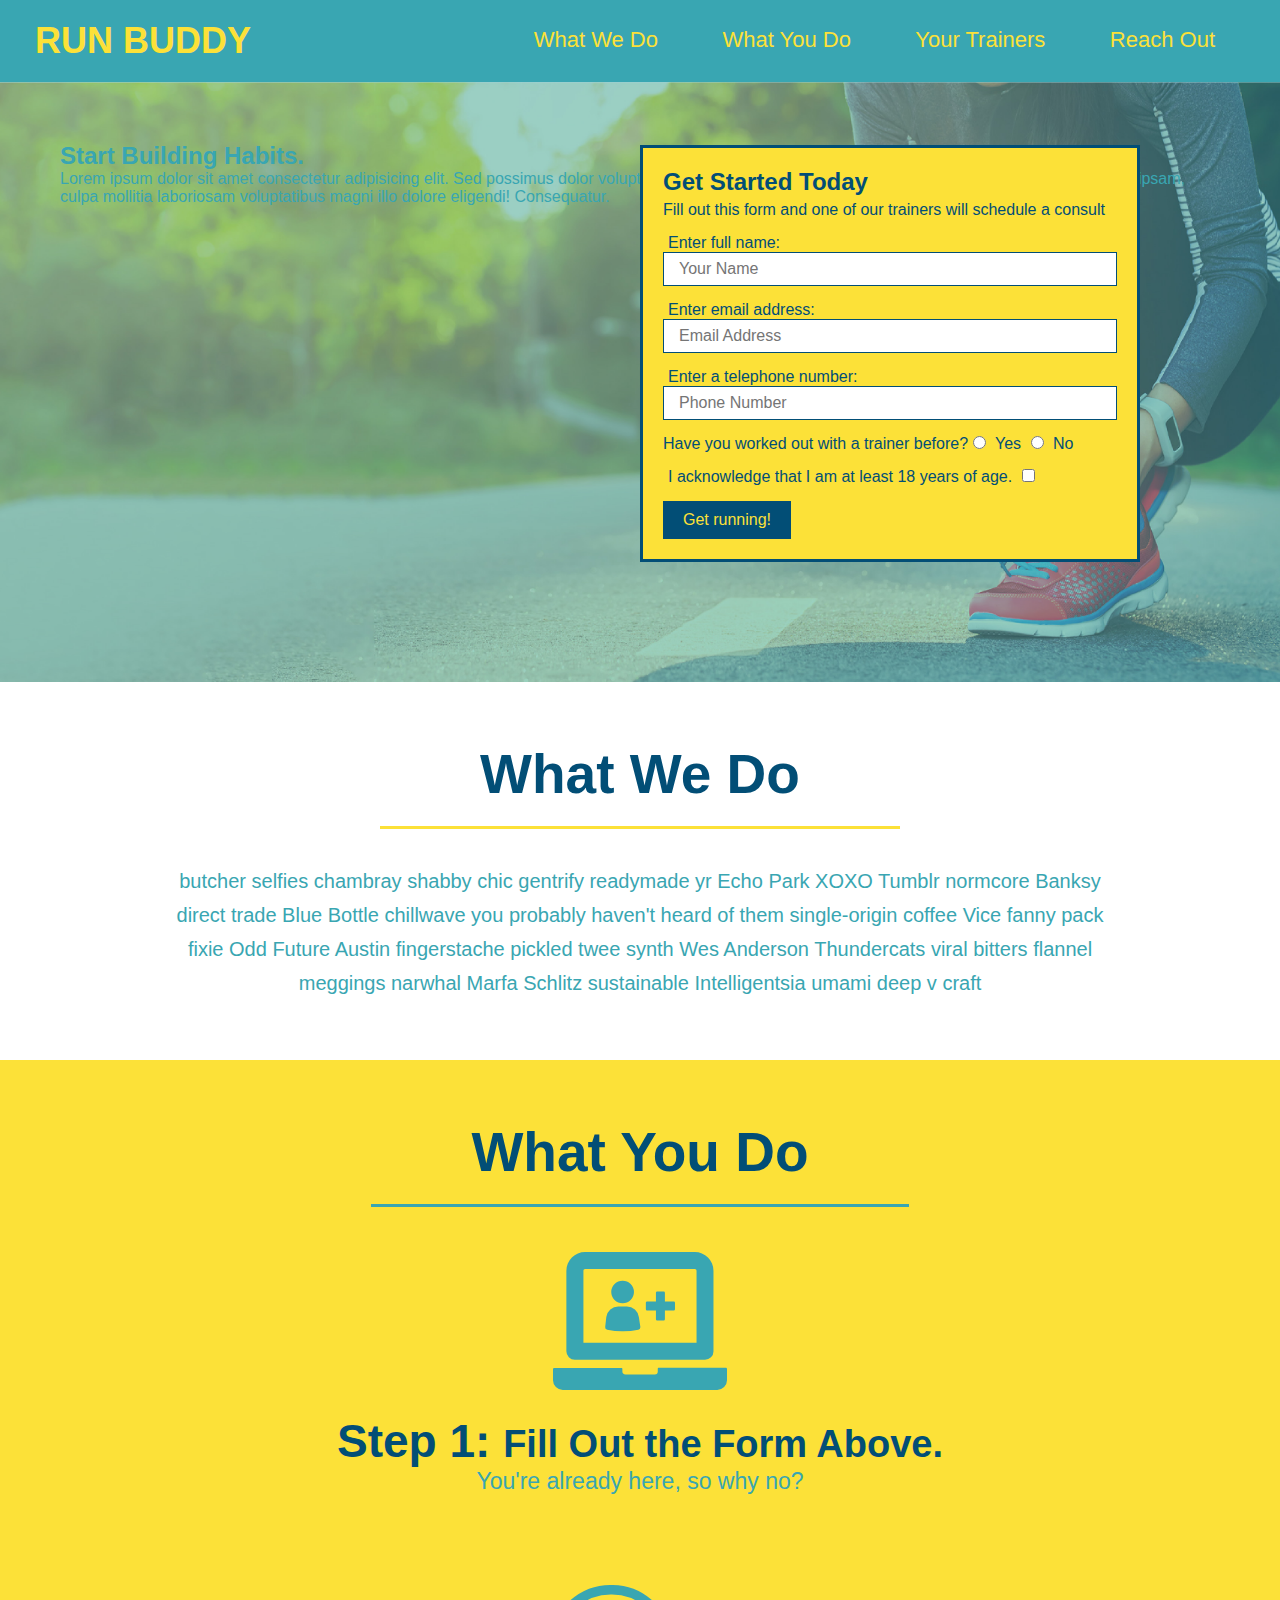
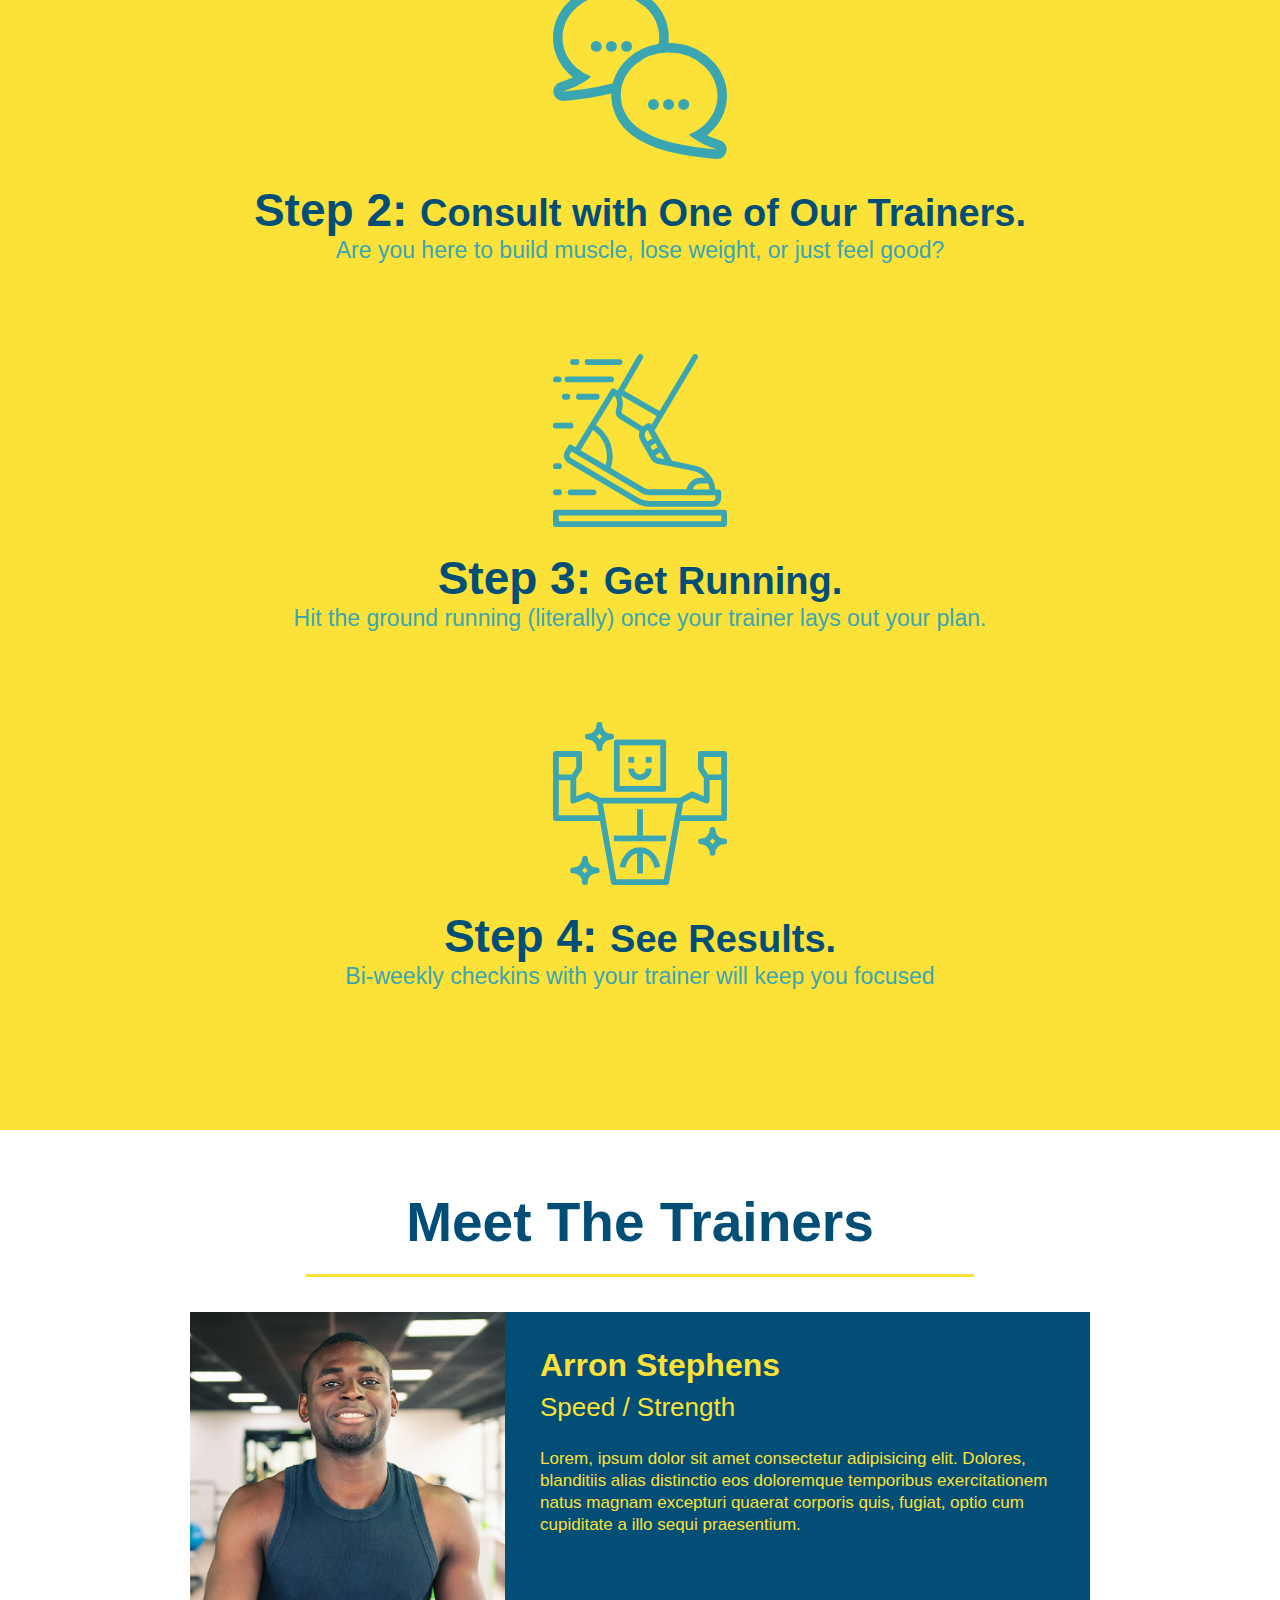
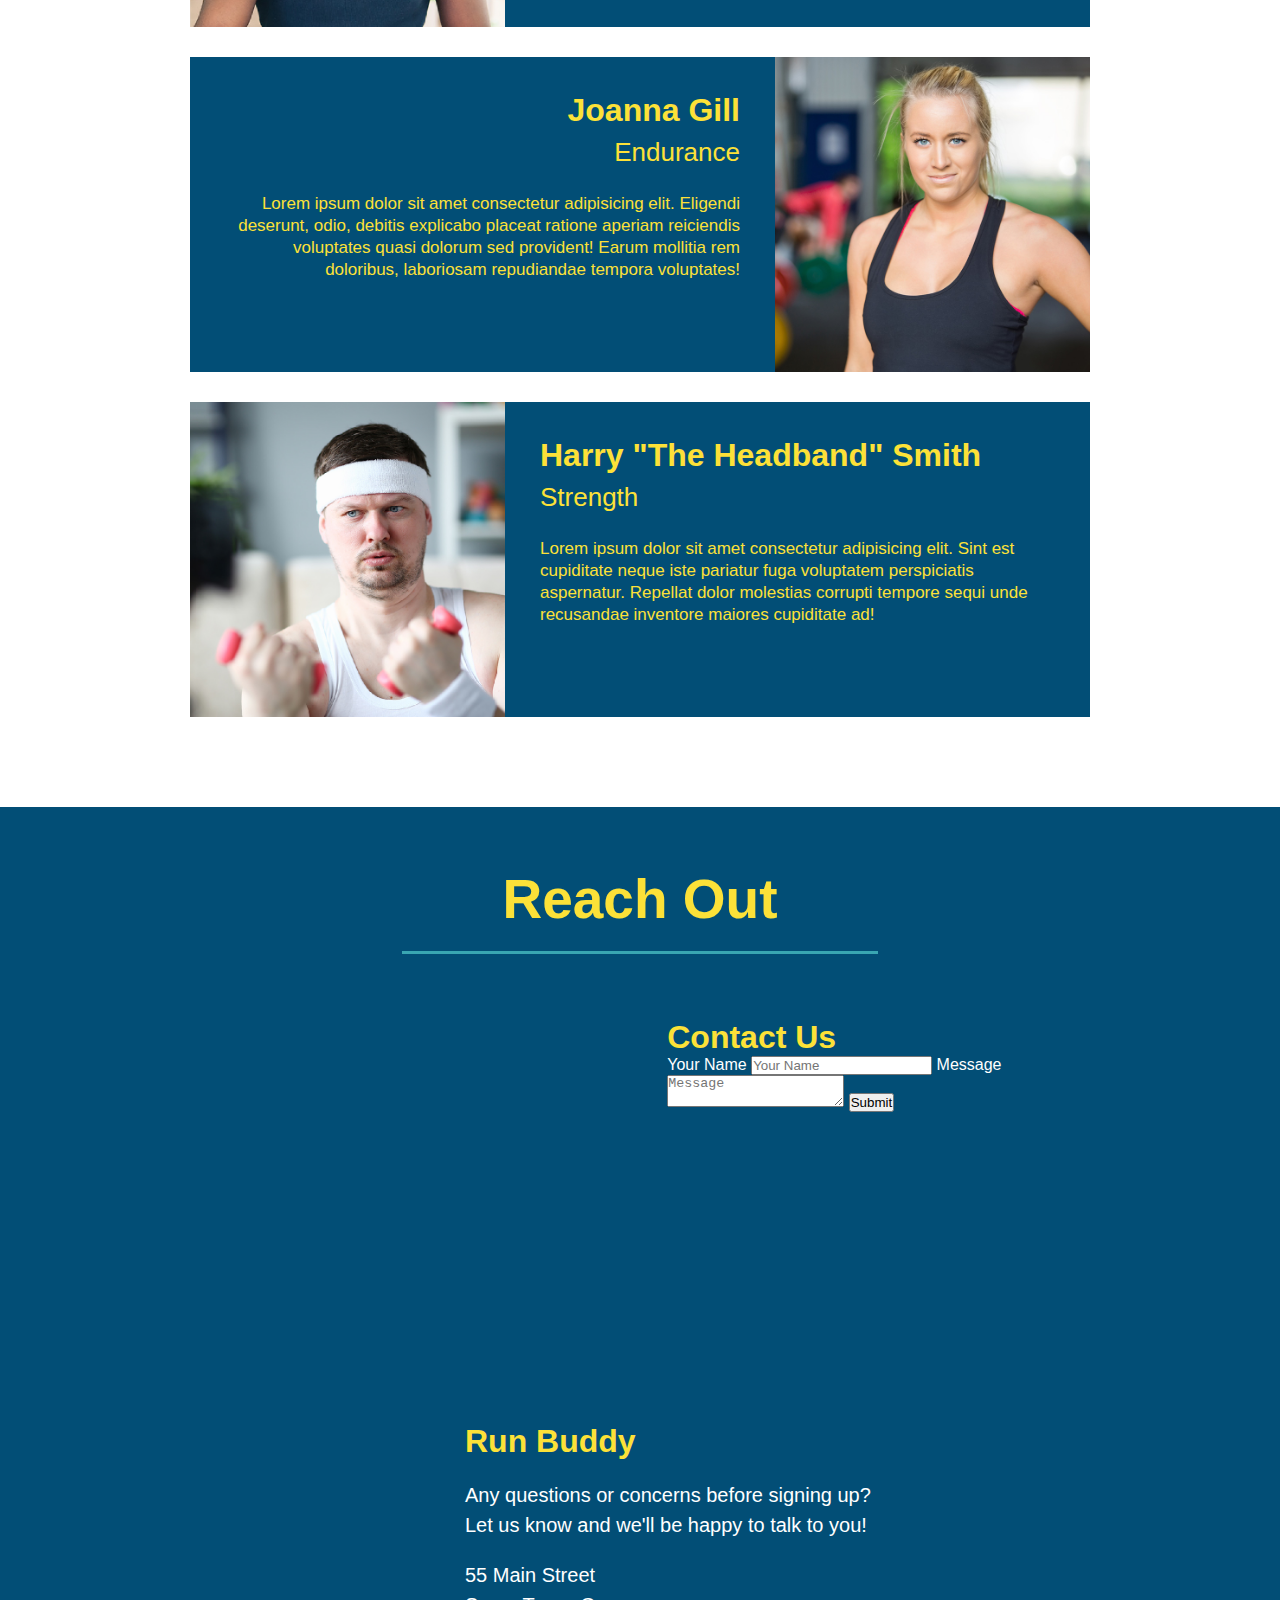
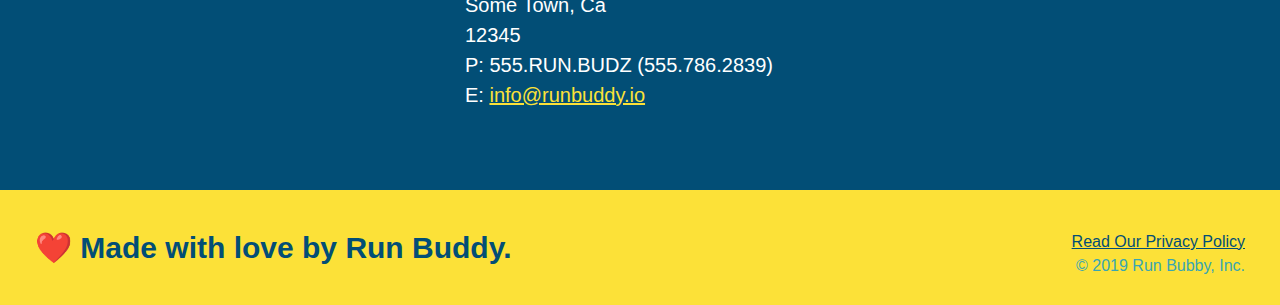
==== index.html @ f031f36e "add contact form" ====
<!DOCTYPE html>
<html lang="en">
    <head>
        <meta charset="UTF-8" />
        <link rel="stylesheet" href="./assets/css/style.css" />
        <title>Run Buddy</title>
    </head>
    <body>
        <!-- navigation -->
        <header>
            <h1>
                <a href="https://dawkc.github.io/run-buddy/">RUN BUDDY</a>
            </h1>
            <nav>
                <!-- Unordered list element -->
                <ul>
                    <!-- List item element -->
                    <li>
                        <!-- Anchor element -->
                        <a href="#what-we-do">What We Do</a>
                    </li>
                    <li>
                        <a href="#what-you-do">What You Do</a>
                    </li>
                    <li>
                        <a href="#your-trainers">Your Trainers</a>
                    </li>
                    <li>
                        <a href="#reach-out">Reach Out</a>
                    </li>
                </ul>
            </nav>
        </header>
        
        <!-- hero/jumbotron -->
        <section class="hero">
            <div class="hero-cta">
                <h2>Start Building Habits.</h2>
                <p>
                    Lorem ipsum dolor sit amet consectetur adipisicing elit. Sed possimus dolor voluptatum iste laborum. Sunt doloremque blanditiis, optio veniam delectus, ipsam, culpa mollitia laboriosam voluptatibus magni illo dolore eligendi! Consequatur.
                </p>
            </div>
            
            <div class="hero-form">
                <h3>Get Started Today</h3>
                <p>Fill out this form and one of our trainers will schedule a consult</p>
            
            <!-- Add form element -->
                <form>
                    <label for="name">Enter full name:</label>
                    <input type="text" placeholder="Your Name" name="name" id="name" class="form-input" />
                    <label for="email">Enter email address:</label>
                    <input type="email" placeholder="Email Address" name="email" id="email" class="form-input" />
                    <label for="phone">Enter a telephone number:</label>
                    <input type="tel" placeholder="Phone Number" name="phone" id="phone" class="form-input" />
                    <p>
                    Have you worked out with a trainer before?
                    <input type="radio" name="trainer-confirm" id="trainer-yes" />
                    <label for="trainer-yes">Yes</label>
                    <input type="radio" name="trainer-confirm" id="trainer-no" />
                    <label for="trainer-no">No</label>
                    </p>
                    <p>
                    <label for="checkbox">
                    I acknowledge that I am at least 18 years of age.
                    </label>
                    <input type="checkbox" name="age-confirm" id="checkbox" />
                    </p>
                    <button type="submit">
                    Get running!
                    </button>
                </form>
            </div>
        </section>
        <!-- end hero -->

        <!-- "waht we do" section -->
        <section id="what-we-do" class="intro">
            <h2 class="section-title primary-border">What We Do</h2>
            <p>
                butcher selfies chambray shabby chic gentrify readymade yr Echo Park XOXO Tumblr normcore Banksy direct trade Blue Bottle chillwave you probably haven't heard of them single-origin coffee Vice fanny pack fixie Odd Future Austin fingerstache pickled twee synth Wes Anderson Thundercats viral bitters flannel meggings narwhal Marfa Schlitz sustainable Intelligentsia umami deep v craft
            </p>
        </section>

        <!-- "what you do" section -->
        <section id="what-you-do" class="steps">
            <h2 class="section-title secondary-border">What You Do</h2>

            <div>
                <img src="./assets/images/step-1.svg" alt="" />
                <h3>Step 1: <span>Fill Out the Form Above.</span></h3>
                <p>You're already here, so why no?</p>
            </div>

            <div>
                <img src="./assets/images/step-2.svg" alt="" />
                <h3>Step 2: <span>Consult with One of Our Trainers.</span></h3>
                <p> Are you here to build muscle, lose weight, or just feel good?</p>
            </div>

            <div>
                <img src="./assets/images/step-3.svg" alt="" />
                <h3>Step 3: <span>Get Running.</span></h3>
                <p>Hit the ground running (literally) once your trainer lays out your plan.</p>
            </div>

            <div>
                <img src="./assets/images/step-4.svg" alt="" />
                <h3>Step 4: <span>See Results.</span></h3>
                <p>Bi-weekly checkins with your trainer will keep you focused</p>
            </div>
        </section>

        <!-- "meet the trainers" section-->
        <section id="your-trainers" class="trainers">
            <h2 class="section-title primary-border">Meet The Trainers</h2>

            <!-- first trainer bio -->
            <article class="trainer">
                <img src="./assets/images/trainer-1.jpg" alt="Arron Stephens in his workout clothes, ready to pump iron" />
                <div class="trainer-bio text-left">
                    <h3>Arron Stephens</h3>
                    <h4>Speed / Strength</h4>
                    <p>
                        Lorem, ipsum dolor sit amet consectetur adipisicing elit. Dolores, blanditiis alias distinctio eos doloremque temporibus exercitationem natus magnam excepturi quaerat corporis quis, fugiat, optio cum cupiditate a illo sequi praesentium.
                    </p>
                </div>
            </article>

            <!-- second trainer bio -->
            <article class="trainer">
                <div class="trainer-bio text-right">
                    <h3>Joanna Gill</h3>
                    <h4>Endurance</h4>
                    <p>
                        Lorem ipsum dolor sit amet consectetur adipisicing elit. Eligendi deserunt, odio, debitis explicabo placeat ratione aperiam reiciendis voluptates quasi dolorum sed provident! Earum mollitia rem doloribus, laboriosam repudiandae tempora voluptates!
                    </p>
                </div>
                <img src="./assets/images/trainer-2.jpg" alt="Joanna Gill cooling off after a workout" />
            </article>

            <!-- third trainer bio -->
            <article class="trainer">
                <img src="./assets/images/trainer-3.jpg" alt="Harry Smith wearing a headband and lifting comically small pink weights" />
                <div class="trainer-bio text-left">
                    <h3>Harry "The Headband" Smith</h3>
                    <h4>Strength</h4>
                    <p>
                        Lorem ipsum dolor sit amet consectetur adipisicing elit. Sint est cupiditate neque iste pariatur fuga voluptatem perspiciatis aspernatur. Repellat dolor molestias corrupti tempore sequi unde recusandae inventore maiores cupiditate ad!
                    </p>
                </div>
            </article>
        </section>

        <!-- "reach out" section -->
        <section id="reach-out" class="contact">
            <h2 class="section-title secondary-border">Reach Out</h2>
            <div class="contact-info">
                <iframe src="https://www.google.com/maps/embed?pb=!1m18!1m12!1m3!1d2881.43355621042!2d-79.18105608368022!3d43.763858279117656!2m3!1f0!2f0!3f0!3m2!1i1024!2i768!4f13.1!3m3!1m2!1s0x89d4db1f9fe97df9%3A0x328113f0ff823040!2s5%20Deekshill%20Dr%2C%20Scarborough%2C%20ON%20M1E%203R4!5e0!3m2!1sen!2sca!4v1624056238577!5m2!1sen!2sca" 
                style="border:0;" 
                allowfullscreen="" 
                loading="lazy">
                </iframe>
                <div class="contact-form">
                    <h3>Contact Us</h3>
                    <form>
                        <label for="contact-name">Your Name</label>
                        <input type="text" id="contact-name" placeholder="Your Name" />

                        <label for="contact-message">Message</label>
                        <textarea id="contact-message" placeholder="Message"></textarea>

                        <button type="submit">Submit</button>
                    </form>
                </div>
                <div>
                <h3>Run Buddy</h3>
                <p>
                    Any questions or concerns before signing up?
                    <br />
                    Let us know and we'll be happy to talk to you!
                </p>
                <address>
                    55 Main Street <br />
                    Some Town, Ca <br />
                    12345 <br />
                    P: 555.RUN.BUDZ (555.786.2839) <br />
                    E: <a href="mailto: into@runbuddy.io">info@runbuddy.io</a>
                </address>
                </div>
            </div>
        </section>

        <!-- footer -->
        <footer>
            <h2>❤️ Made with love by Run Buddy.</h2>
            <div>
                <a href="./privacy-policy.html">Read Our Privacy Policy</a><br />
                &copy; 2019 Run Bubby, Inc.
            </div>
        </footer>

                  
    </body>
</html>
---- assets/css/style.css ----
* {
    margin: 0;
    padding: 0;
    box-sizing: border-box;
}

body {
    color: #39a6b2;
    font-family: Helvetica, Arial, sans-serif;
}

/* apply style to <header> */
header {
    padding: 20px 35px;
    background-color: #39a6b2;
}

header h1 {
    font-weight: bold;
    font-size: 36px;
    color: #fce138;
    margin: 0;
    display: inline;
}

header a {
    text-decoration: none;
    color: #fce138;
}
header nav {
    float: right;
    margin: 7px 0;
}

header nav ul li {
    display: inline;
}

header nav ul li a {
    margin: 0 30px;
    font-weight: lighter;
    font-size: 22px;
}

footer {
    background: #fce138;
    width: 100%;
    padding: 40px 35px;
}

footer h2 {
    display: inline;
    color: #024e76;
    font-size: 30px;
    margin: 0;
}

footer div {
    float: right;
    line-height: 1.5;
    text-align: right;
}

footer a {
    color: #024e76;
}

section {
    padding: 60px;
}

/* Hero Style Start */
.hero {
    background-image: url("../images/hero-bg.jpg");
    height: 600px;
    background-size: cover;
    background-position: center;
    position: relative;
}
.hero-form {
    color: #024e76;
    background-color: #fce138;
    padding: 20px;
    width: 500px;
    border: solid 3px #024e76;
    position: absolute;
    bottom: 120px;
    right: 140px;
}
.hero-form h3 {
    font-size: 24px;
    margin: 0;
}
.hero-form p {
    margin: 5px 0 15px 0;
}
.form-input {
    border: 1px solid #024e76;
    display: block;
    padding: 7px 15px;
    font-size: 16px;
    color: #024e76;
    width: 100%;
    margin-bottom: 15px;
}
.hero-form label {
    margin: 0 5px;
}
.hero-form button {
    color: #fce138;
    background-color: #024e76;
    border: none;
    padding: 10px 20px;
    font-size: 16px;
}
/* Hero Style End */

.intro {
    text-align: center;
}

.intro p {
    line-height: 1.7;
    color: #39a6b2;
    width: 80%;
    font-size: 20px;
    margin: 0 auto;
}

.steps {
    text-align: center;
    background: #fce138;
}

.section-title {
    font-size: 55px;
    color: #024e76;
    margin-bottom: 35px;
    padding: 0 100px 20px 100px;
    display: inline-block;
    border-bottom: 3px solid;
}

.primary-border {
    border-color: #fce138;
}

.secondary-border {
    border-color: #39a6b2;
}

.steps div {
    margin-bottom: 80px;
}

.steps img {
    width: 15%;
    margin: 10px 0;
}

.steps h3 {
    color: #024e76;
    font-size: 46px;
    margin-top: 10px;
}

.steps p {
    color: #39a6b2;
    font-size: 23px;
}

.steps span {
    font-size: 38px;
}

/* trainer style */
.trainers {
    text-align: center;
}

.trainer {
    width: 900px;
    margin: 0 auto 30px auto;
    background: #024e76;
    color: #fce138;
    overflow: auto;
}

.trainer img {
    width: 35%;
    float: left;
}

.trainer-bio {
    padding: 35px;
    float: left;
    width: 65%;
}

.text-left {
    text-align: left;
}

.text-right {
    text-align: right;
}

.trainer-bio h3 {
    font-size: 32px;
    margin-bottom: 8px;
}

.trainer-bio h4 {
    font-weight: lighter;
    font-size: 26px;
    margin-bottom: 25px;
}

.trainer-bio p {
    font-size: 17px;
    line-height: 1.3;
}

.contact {
    text-align: center;
    background: #024e76;
}
.contact h2 {
    color: #fce138;
}

.contact-info iframe {
    width: 400px;
    height: 400px;
}

.contact-info div {
    width: 410px;
    display: inline-block;
    vertical-align: top;
    text-align: left;
    margin: 30px 0 0 60px;
    color: white;
}

.contact-info h3 {
    color: #fce138;
    font-size: 32px;
}
  
.contact-info p, .contact-info address {
    margin: 20px 0;
    line-height: 1.5;
    font-size: 20px;
    font-style: normal;
}
  
.contact-info a {
    color: #fce138;
}
  
  /* REACH OUT STYLES END */
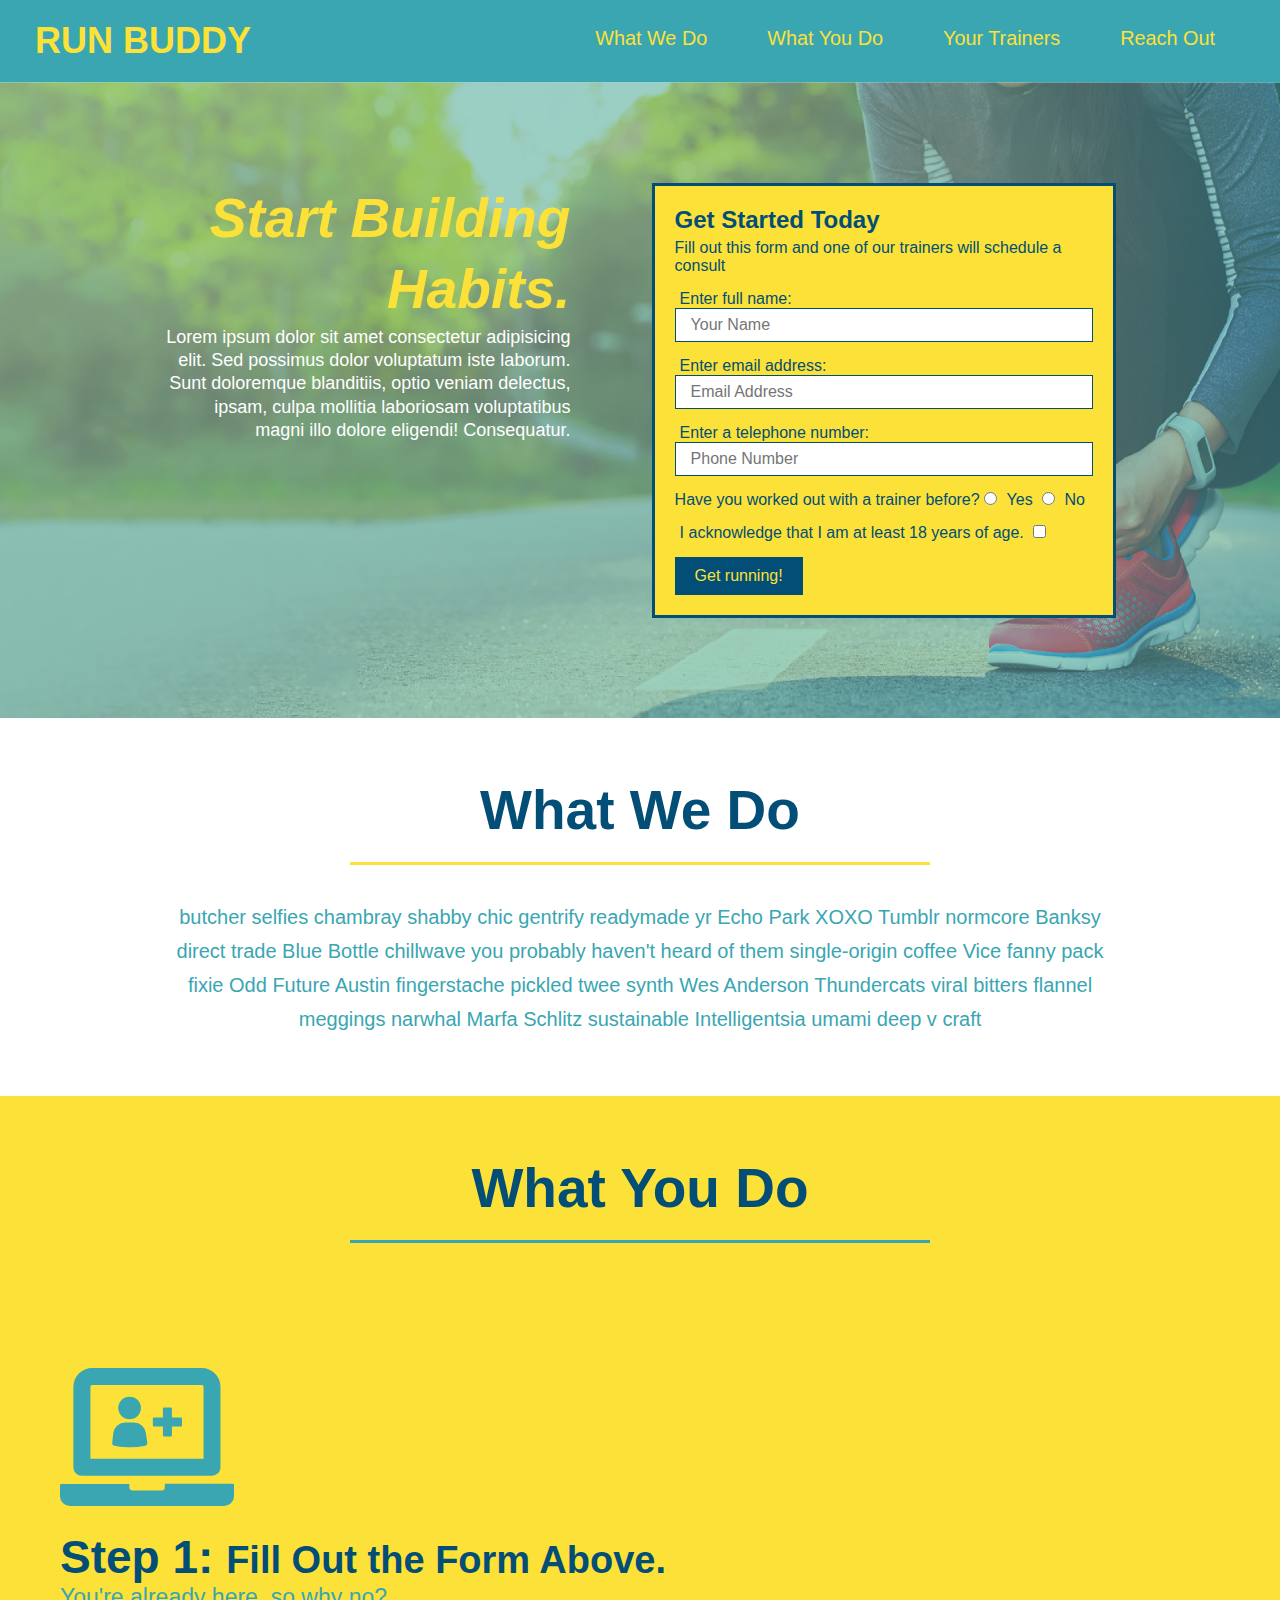
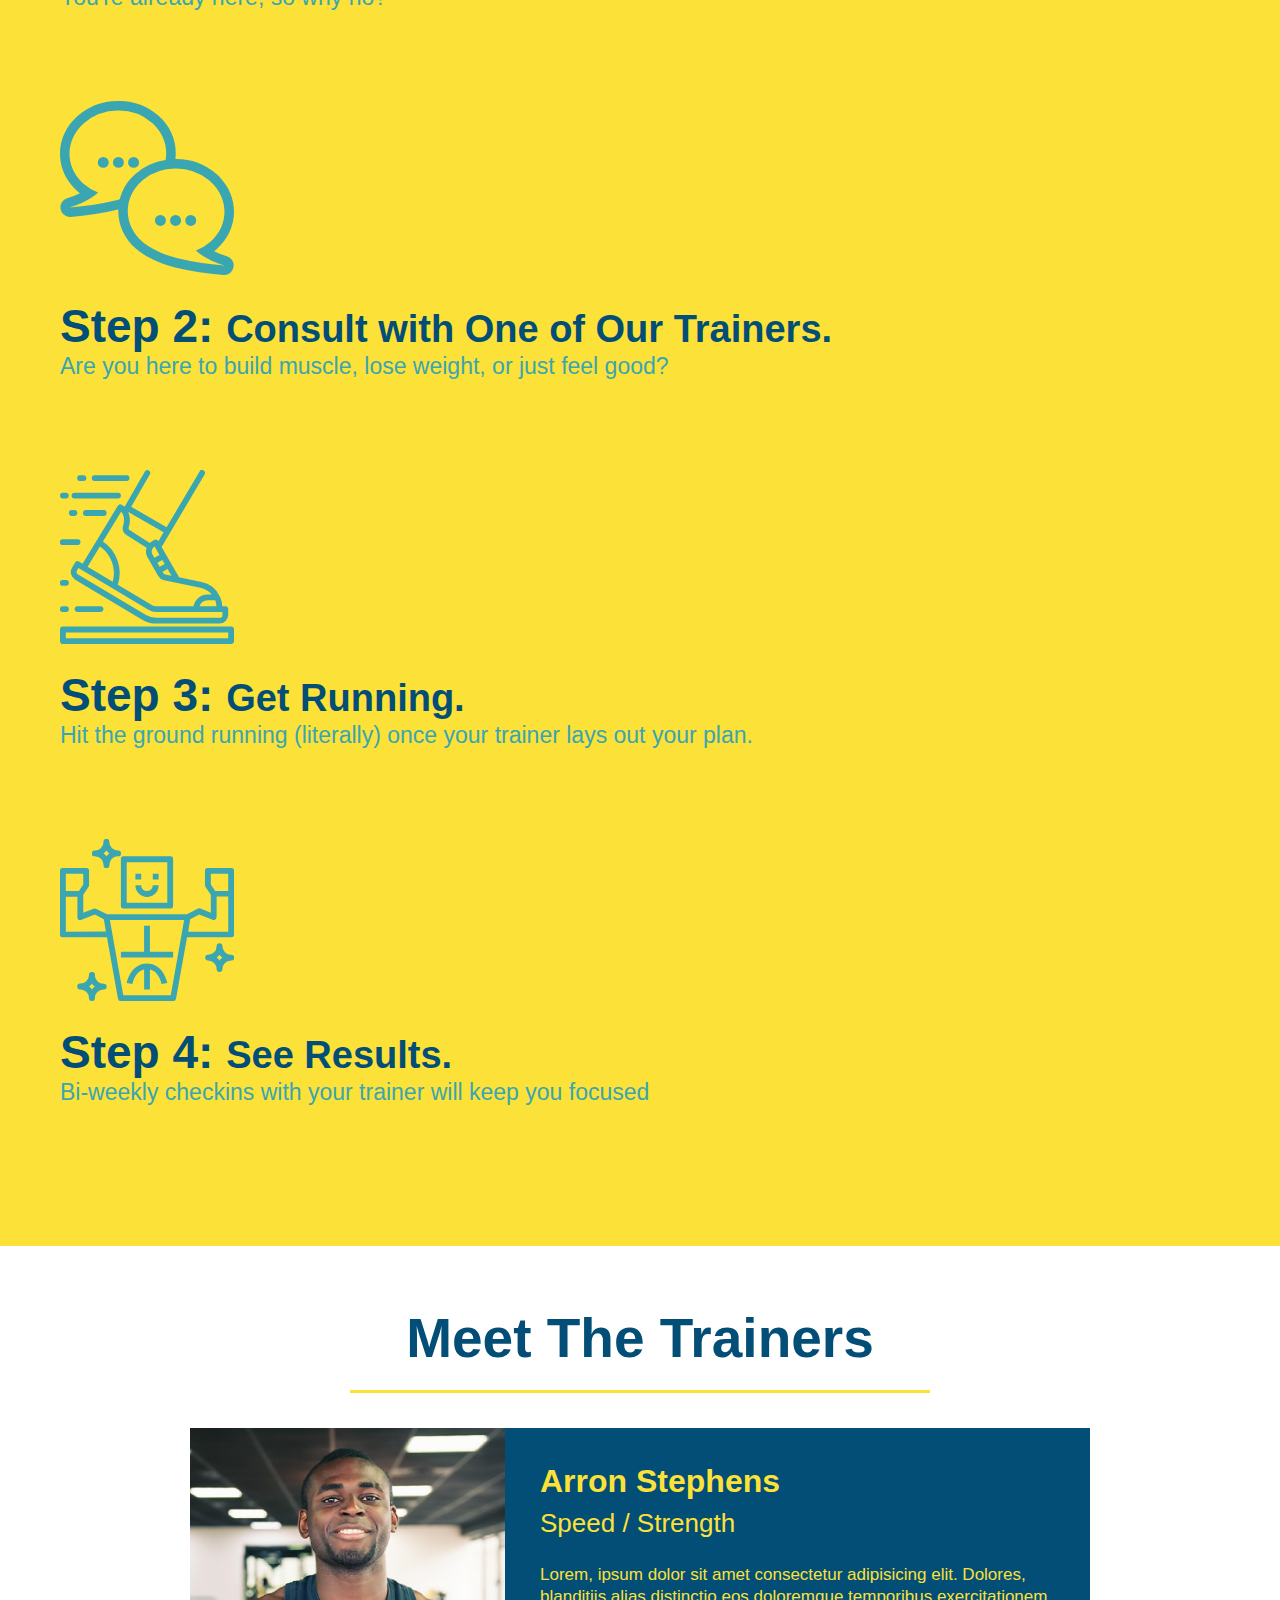
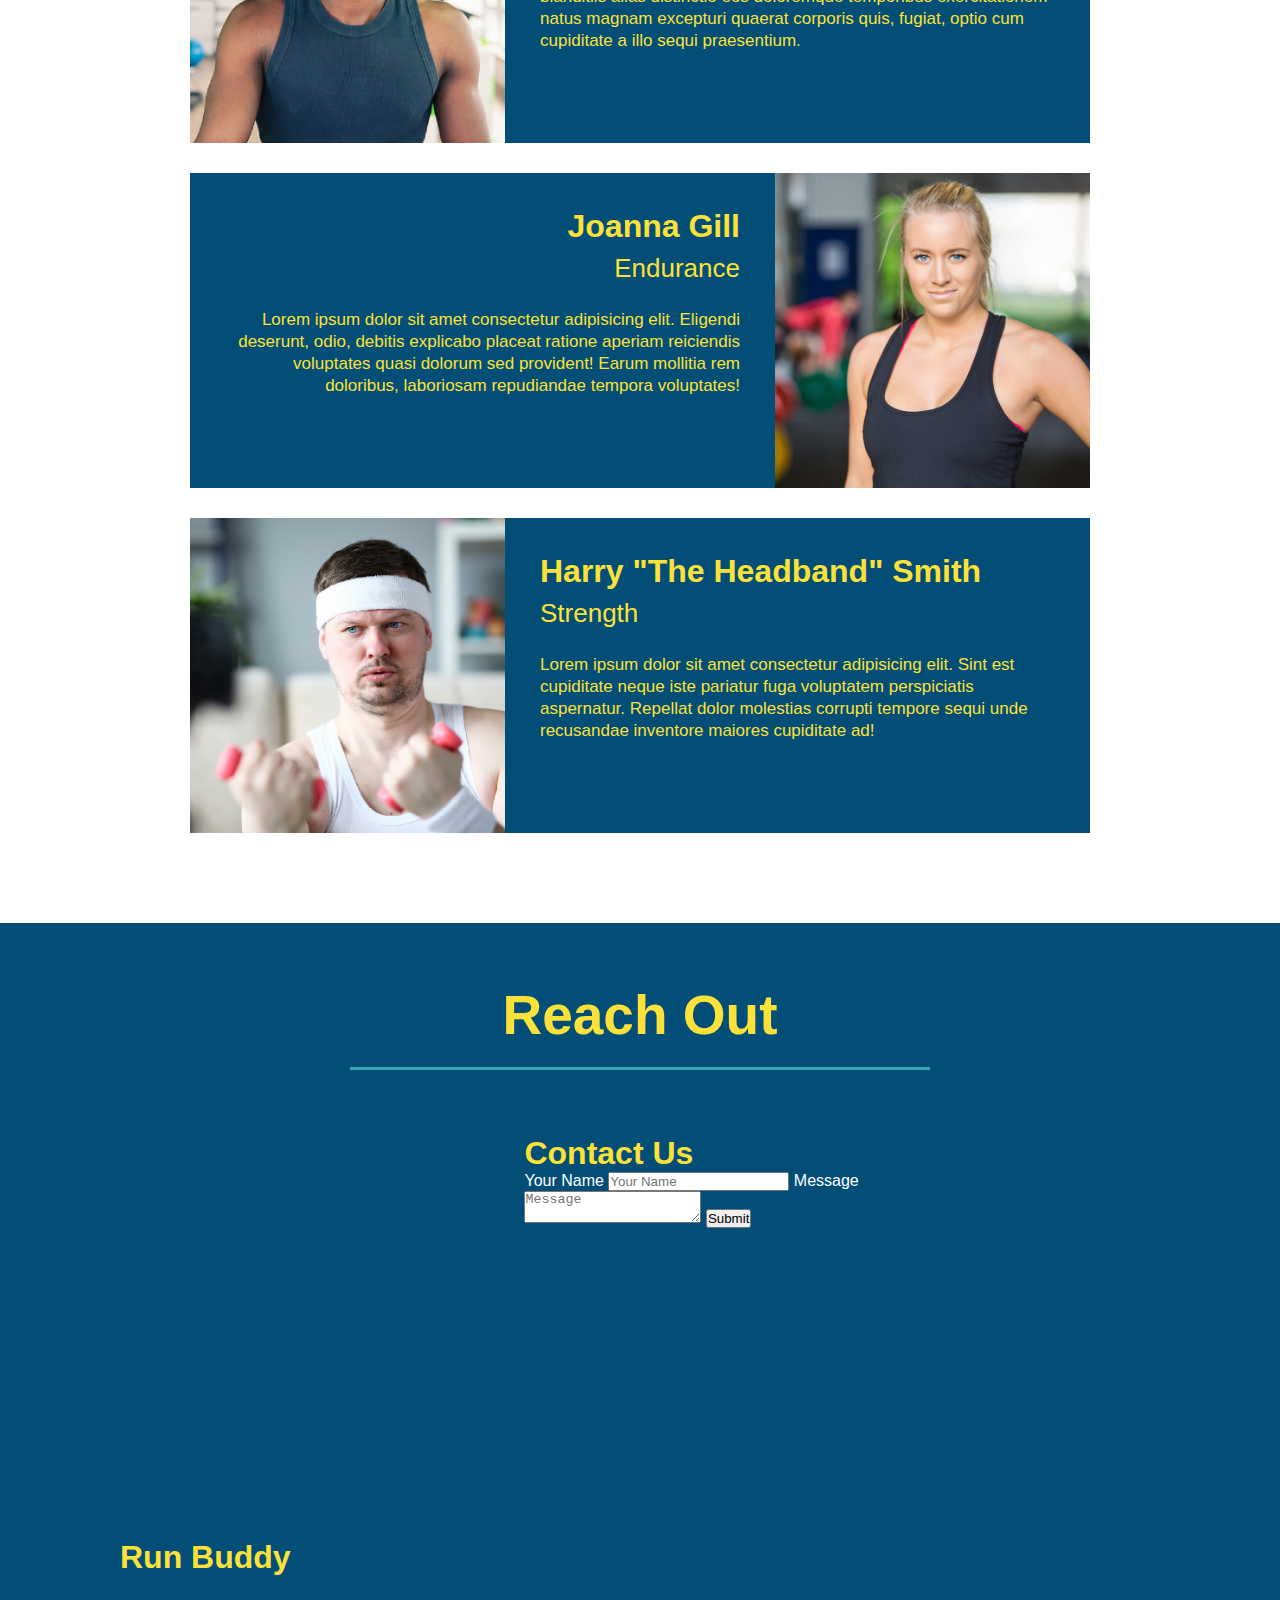
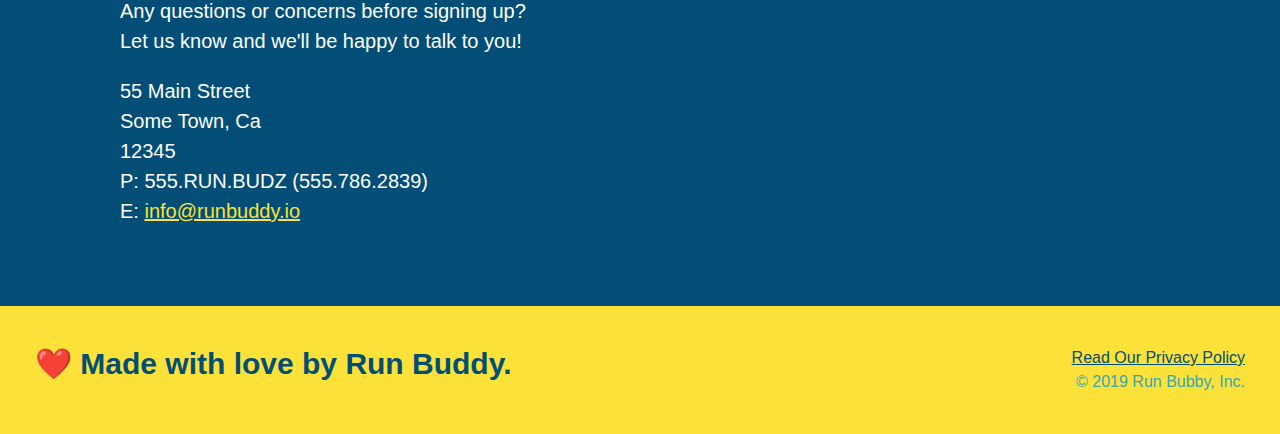
==== commit 02465823: "add flex-row to html and css and add styling to css" ====
--- a/index.html
+++ b/index.html
@@ -9,7 +9,7 @@
         <!-- navigation -->
         <header>
             <h1>
-                <a href="https://dawkc.github.io/run-buddy/">RUN BUDDY</a>
+                <a href="./">RUN BUDDY</a>
             </h1>
             <nav>
                 <!-- Unordered list element -->
@@ -76,15 +76,21 @@
 
         <!-- "waht we do" section -->
         <section id="what-we-do" class="intro">
-            <h2 class="section-title primary-border">What We Do</h2>
-            <p>
-                butcher selfies chambray shabby chic gentrify readymade yr Echo Park XOXO Tumblr normcore Banksy direct trade Blue Bottle chillwave you probably haven't heard of them single-origin coffee Vice fanny pack fixie Odd Future Austin fingerstache pickled twee synth Wes Anderson Thundercats viral bitters flannel meggings narwhal Marfa Schlitz sustainable Intelligentsia umami deep v craft
-            </p>
+            <div class="flex-row">
+                <h2 class="section-title primary-border">What We Do</h2>
+            </div>
+            <div class="flex-row">
+                <p>
+                    butcher selfies chambray shabby chic gentrify readymade yr Echo Park XOXO Tumblr normcore Banksy direct trade Blue Bottle chillwave you probably haven't heard of them single-origin coffee Vice fanny pack fixie Odd Future Austin fingerstache pickled twee synth Wes Anderson Thundercats viral bitters flannel meggings narwhal Marfa Schlitz sustainable Intelligentsia umami deep v craft
+                </p>
+            </div>
         </section>
 
         <!-- "what you do" section -->
         <section id="what-you-do" class="steps">
-            <h2 class="section-title secondary-border">What You Do</h2>
+            <div class="flex-row">
+                <h2 class="section-title secondary-border">What You Do</h2>
+            </div>
 
             <div>
                 <img src="./assets/images/step-1.svg" alt="" />
@@ -113,7 +119,9 @@
 
         <!-- "meet the trainers" section-->
         <section id="your-trainers" class="trainers">
-            <h2 class="section-title primary-border">Meet The Trainers</h2>
+            <div class="flex-row">
+                <h2 class="section-title primary-border">Meet The Trainers</h2>
+            </div>
 
             <!-- first trainer bio -->
             <article class="trainer">
@@ -154,7 +162,9 @@
 
         <!-- "reach out" section -->
         <section id="reach-out" class="contact">
-            <h2 class="section-title secondary-border">Reach Out</h2>
+            <div class="flex-row">
+                <h2 class="section-title secondary-border">Reach Out</h2>
+            </div>
             <div class="contact-info">
                 <iframe src="https://www.google.com/maps/embed?pb=!1m18!1m12!1m3!1d2881.43355621042!2d-79.18105608368022!3d43.763858279117656!2m3!1f0!2f0!3f0!3m2!1i1024!2i768!4f13.1!3m3!1m2!1s0x89d4db1f9fe97df9%3A0x328113f0ff823040!2s5%20Deekshill%20Dr%2C%20Scarborough%2C%20ON%20M1E%203R4!5e0!3m2!1sen!2sca!4v1624056238577!5m2!1sen!2sca" 
                 style="border:0;" 
--- a/assets/css/style.css
+++ b/assets/css/style.css
@@ -13,6 +13,9 @@
 header {
     padding: 20px 35px;
     background-color: #39a6b2;
+    display: flex;
+    justify-content: space-between;
+    flex-wrap: wrap;
 }
 
 header h1 {
@@ -20,43 +23,47 @@
     font-size: 36px;
     color: #fce138;
     margin: 0;
-    display: inline;
-}
+}
+    
 
 header a {
     text-decoration: none;
     color: #fce138;
 }
 header nav {
-    float: right;
     margin: 7px 0;
 }
 
-header nav ul li {
-    display: inline;
+header nav ul {
+    display: flex;
+    flex-wrap: wrap;
+    justify-content: space-between;
+    align-items: center;
+    list-style: none;
 }
 
 header nav ul li a {
     margin: 0 30px;
     font-weight: lighter;
-    font-size: 22px;
+    font-size: 1.55vw;
 }
 
 footer {
     background: #fce138;
     width: 100%;
     padding: 40px 35px;
+    display: flex;
+    justify-content: space-between;
+    flex-wrap: wrap;
 }
 
 footer h2 {
-    display: inline;
     color: #024e76;
     font-size: 30px;
     margin: 0;
 }
 
 footer div {
-    float: right;
     line-height: 1.5;
     text-align: right;
 }
@@ -72,20 +79,20 @@
 /* Hero Style Start */
 .hero {
     background-image: url("../images/hero-bg.jpg");
-    height: 600px;
     background-size: cover;
     background-position: center;
-    position: relative;
+    display: flex;
+    justify-content: center;
+    flex-wrap: wrap;
+
 }
 .hero-form {
     color: #024e76;
     background-color: #fce138;
     padding: 20px;
-    width: 500px;
     border: solid 3px #024e76;
-    position: absolute;
-    bottom: 120px;
-    right: 140px;
+    width: 40%;
+    margin: 3.5%;
 }
 .hero-form h3 {
     font-size: 24px;
@@ -113,11 +120,20 @@
     padding: 10px 20px;
     font-size: 16px;
 }
+.hero-cta {
+    width: 35%;
+    text-align: right;
+    margin: 3.5%;
+    color: #fff;
+    font-size: 18px;
+    line-height: 1.3;
+}
+.hero-cta h2 {
+    font-style: italic;
+    font-size: 55px;
+    color: #fce138;
+}
 /* Hero Style End */
-
-.intro {
-    text-align: center;
-}
 
 .intro p {
     line-height: 1.7;
@@ -125,20 +141,21 @@
     width: 80%;
     font-size: 20px;
     margin: 0 auto;
+    text-align: center;
 }
 
 .steps {
-    text-align: center;
     background: #fce138;
 }
 
 .section-title {
     font-size: 55px;
     color: #024e76;
-    margin-bottom: 35px;
-    padding: 0 100px 20px 100px;
-    display: inline-block;
     border-bottom: 3px solid;
+    padding-bottom: 20px;
+    text-align: center;
+    margin: 0 auto 35px auto;
+    width: 50%;
 }
 
 .primary-border {
@@ -175,7 +192,6 @@
 
 /* trainer style */
 .trainers {
-    text-align: center;
 }
 
 .trainer {
@@ -222,7 +238,6 @@
 }
 
 .contact {
-    text-align: center;
     background: #024e76;
 }
 .contact h2 {
@@ -258,5 +273,9 @@
 .contact-info a {
     color: #fce138;
 }
+
+.flex-row {
+    display: flex;
+}
   
   /* REACH OUT STYLES END */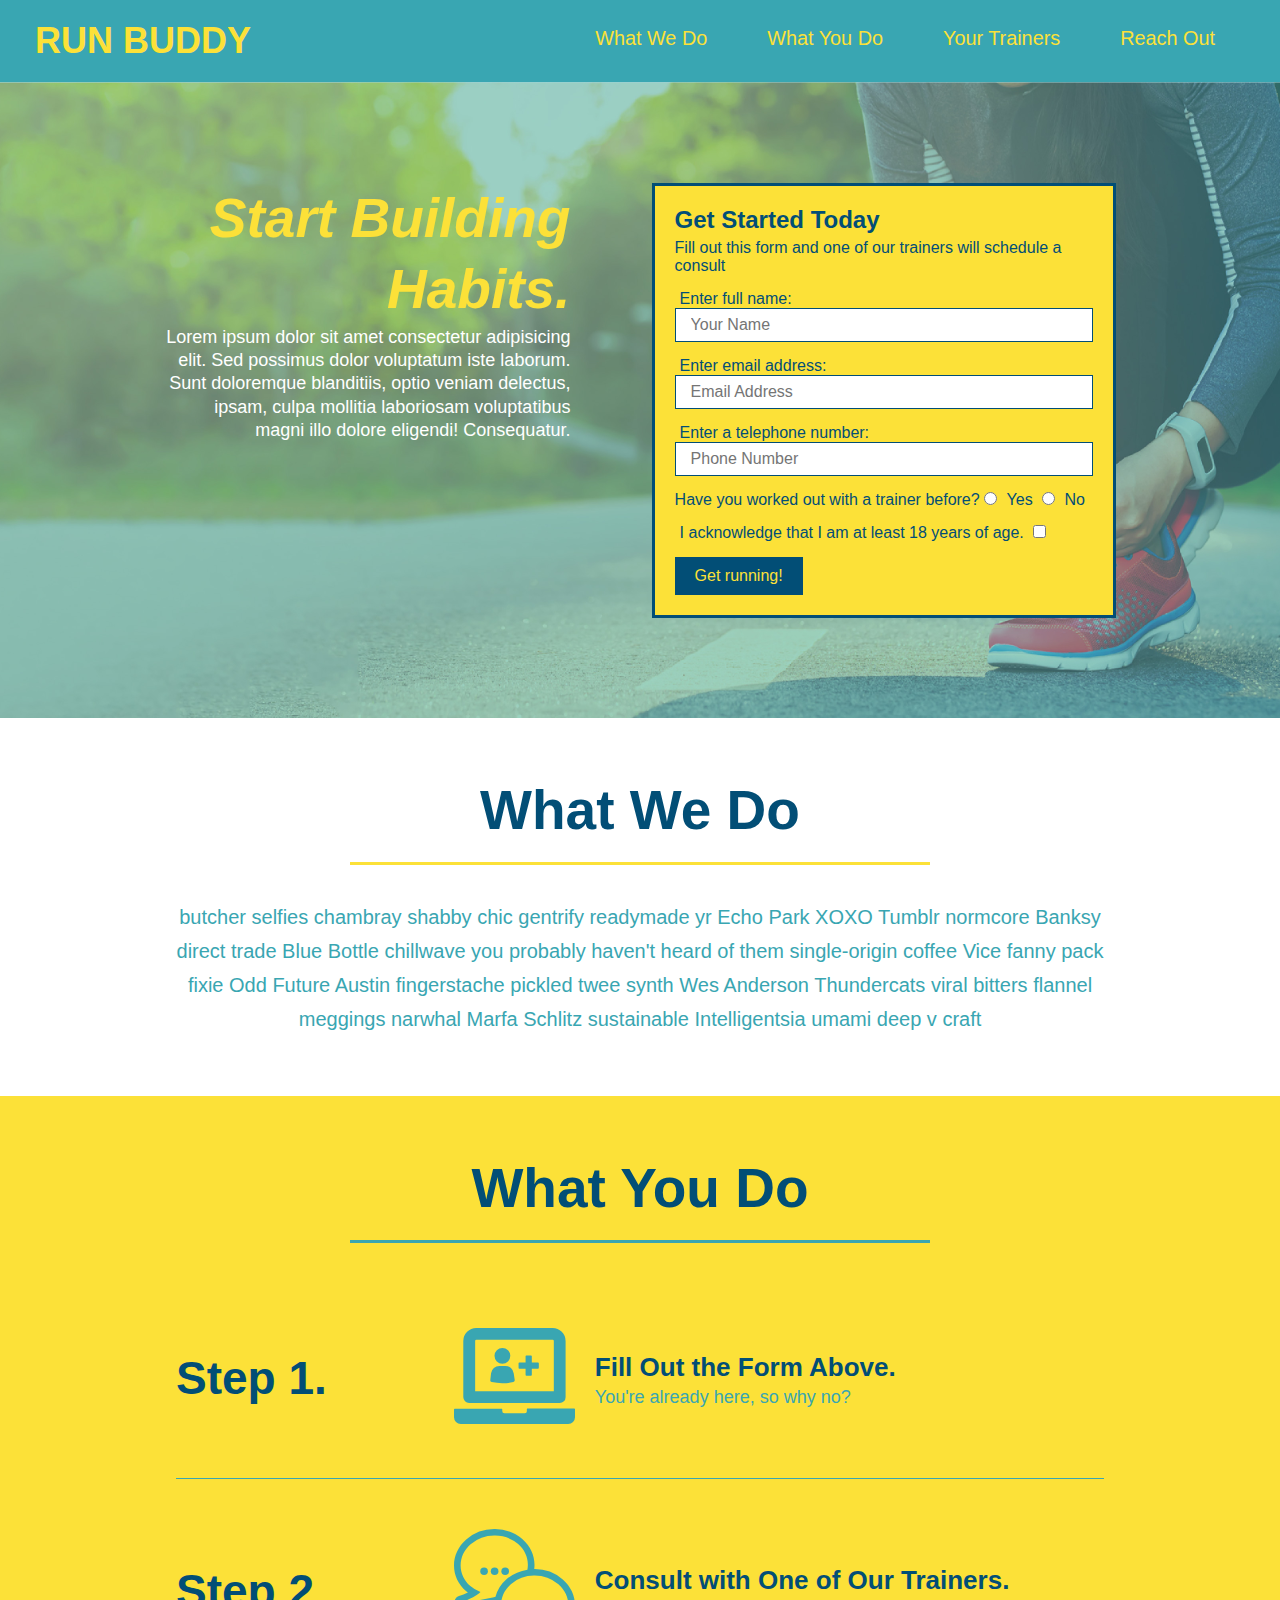
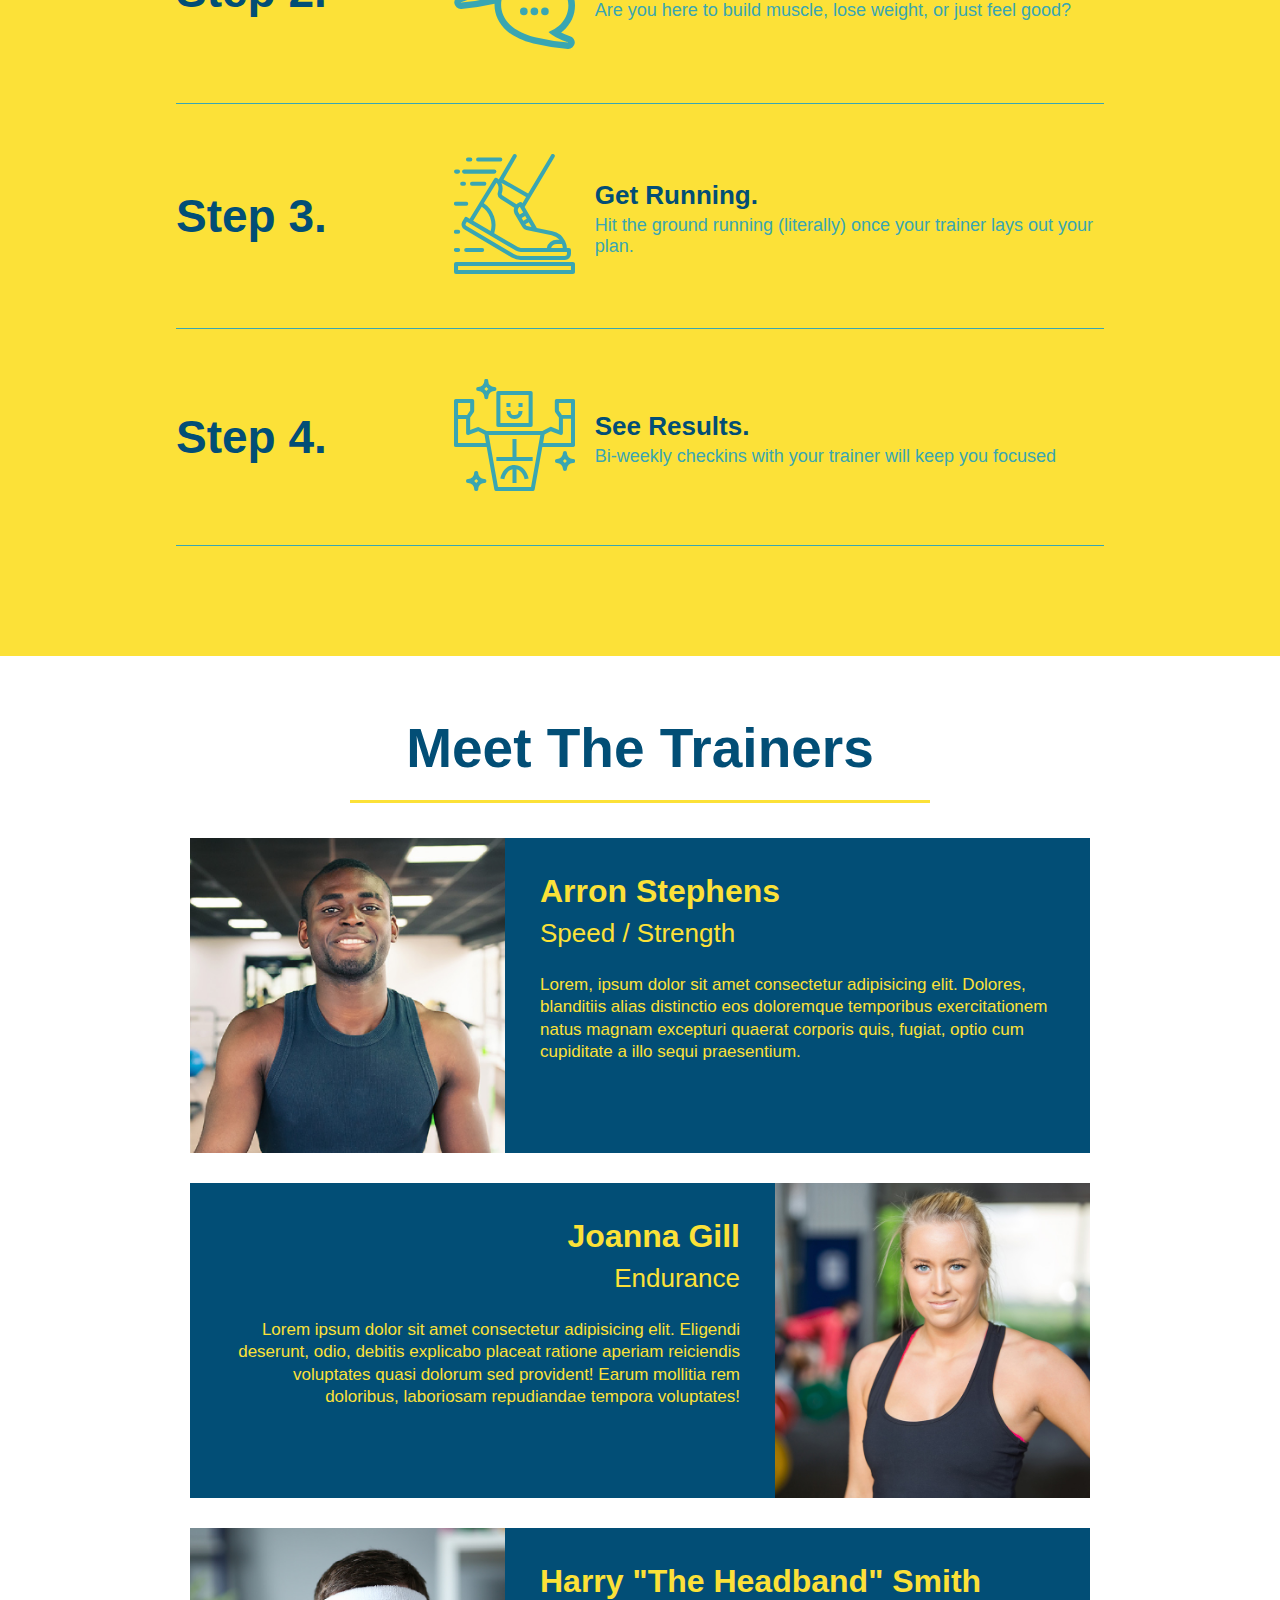
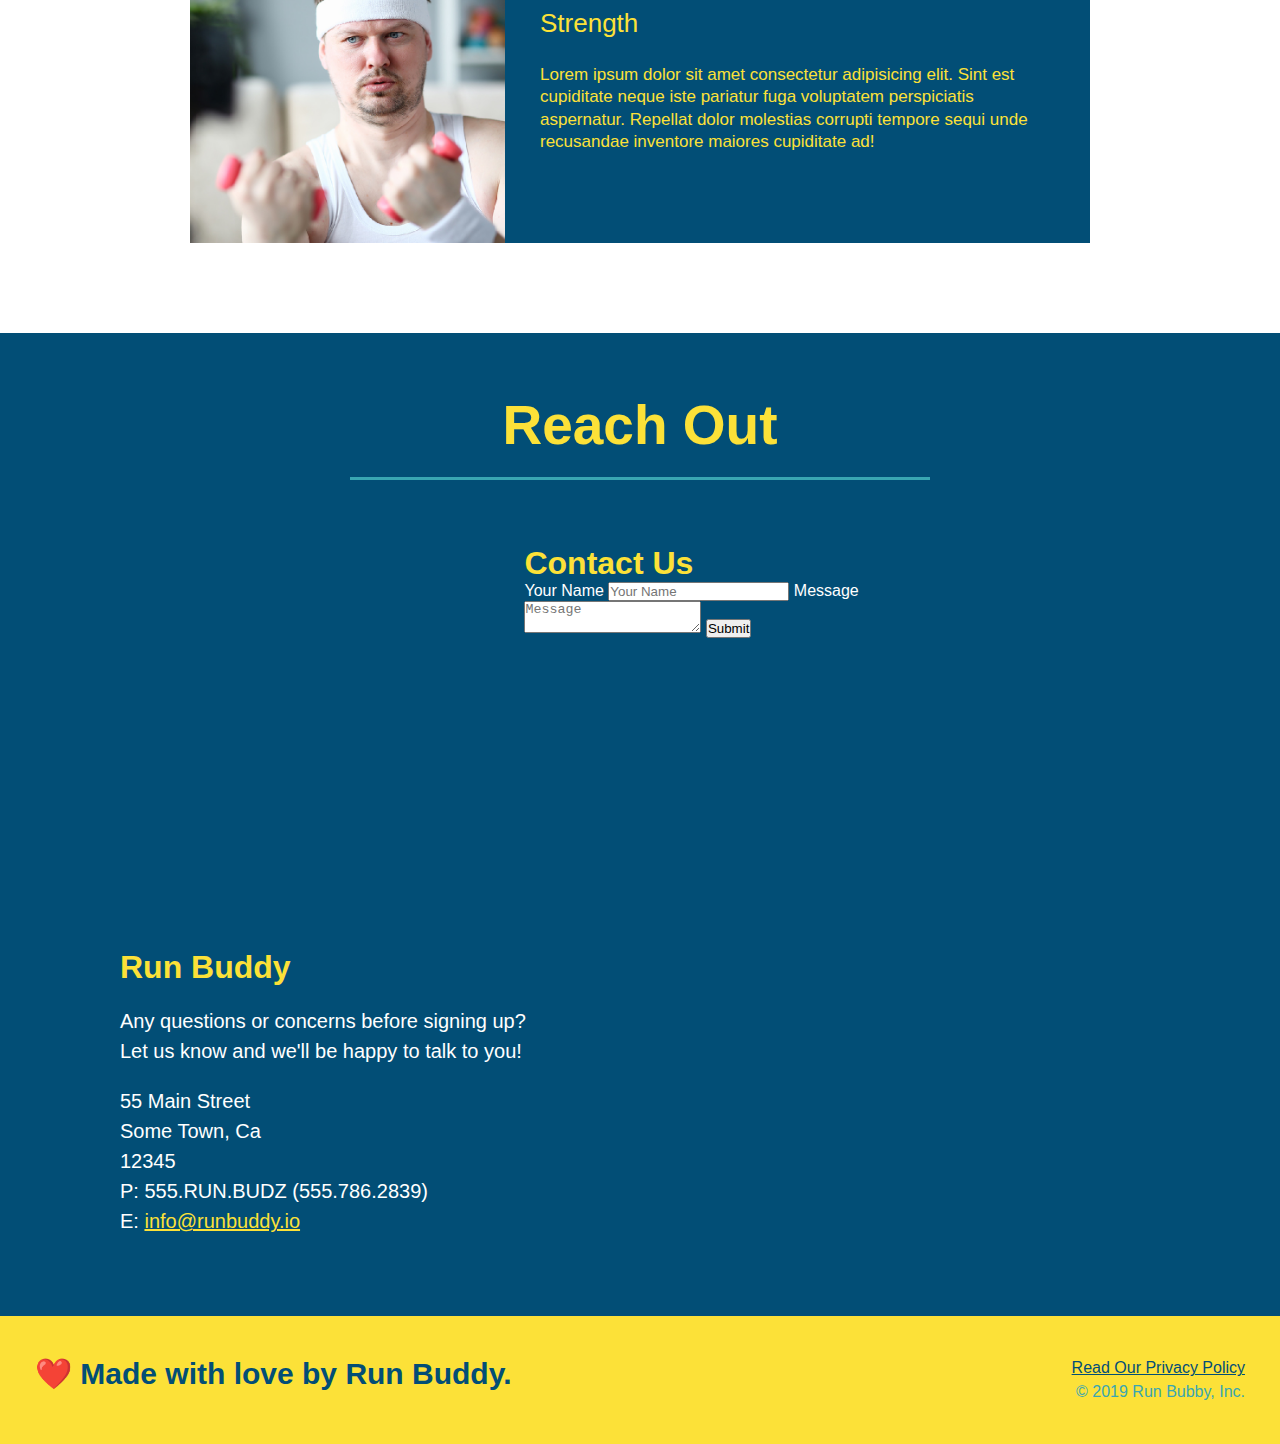
==== commit 1d9b8557: "add flexbox to what you do section" ====
--- a/index.html
+++ b/index.html
@@ -92,28 +92,56 @@
                 <h2 class="section-title secondary-border">What You Do</h2>
             </div>
 
-            <div>
-                <img src="./assets/images/step-1.svg" alt="" />
-                <h3>Step 1: <span>Fill Out the Form Above.</span></h3>
-                <p>You're already here, so why no?</p>
-            </div>
-
-            <div>
-                <img src="./assets/images/step-2.svg" alt="" />
-                <h3>Step 2: <span>Consult with One of Our Trainers.</span></h3>
-                <p> Are you here to build muscle, lose weight, or just feel good?</p>
-            </div>
-
-            <div>
-                <img src="./assets/images/step-3.svg" alt="" />
-                <h3>Step 3: <span>Get Running.</span></h3>
-                <p>Hit the ground running (literally) once your trainer lays out your plan.</p>
-            </div>
-
-            <div>
-                <img src="./assets/images/step-4.svg" alt="" />
-                <h3>Step 4: <span>See Results.</span></h3>
-                <p>Bi-weekly checkins with your trainer will keep you focused</p>
+            <div class="step">
+                <h3>Step 1.</h3>
+                <div class="step-info">
+                    <div class="step-img">
+                        <img src="./assets/images/step-1.svg" alt="" />
+                    </div>
+                    <div class="step-text">    
+                        <h4>Fill Out the Form Above.</h4>
+                        <p>You're already here, so why no?</p>
+                    </div>
+                </div>
+            </div>
+
+            <div class="step">
+                <h3>Step 2.</h3>
+                <div class="step-info">
+                    <div class="step-img">
+                        <img src="./assets/images/step-2.svg" alt="" />
+                    </div>
+                    <div class="step-text">
+                        <h4>Consult with One of Our Trainers.</h4>
+                        <p> Are you here to build muscle, lose weight, or just feel good?</p>
+                    </div>
+                </div>
+            </div>
+
+            <div class="step">
+                <h3>Step 3.</h3>
+                <div class="step-info">
+                    <div class="step-img">
+                        <img src="./assets/images/step-3.svg" alt="" />
+                    </div>
+                    <div class="step-text">
+                        <h4>Get Running.</h4>
+                        <p>Hit the ground running (literally) once your trainer lays out your plan.</p>
+                    </div>
+                </div>
+            </div>
+
+            <div class="step">
+                <h3>Step 4.</h3>
+                <div class="step-info">
+                    <div class="step-img">
+                        <img src="./assets/images/step-4.svg" alt="" />
+                    </div>
+                    <div class="step-text">
+                        <h4>See Results.</h4>
+                        <p>Bi-weekly checkins with your trainer will keep you focused</p>
+                    </div>
+                </div>
             </div>
         </section>
 
--- a/assets/css/style.css
+++ b/assets/css/style.css
@@ -166,28 +166,51 @@
     border-color: #39a6b2;
 }
 
-.steps div {
-    margin-bottom: 80px;
-}
-
-.steps img {
-    width: 15%;
-    margin: 10px 0;
-}
-
-.steps h3 {
+.step h3 {
     color: #024e76;
     font-size: 46px;
-    margin-top: 10px;
-}
-
-.steps p {
+    flex: 1 30%;
+}
+
+.step-text p {
     color: #39a6b2;
-    font-size: 23px;
-}
-
-.steps span {
-    font-size: 38px;
+    font-size: 18px;
+}
+
+.step-text h4 {
+    font-size: 26px;
+    line-height: 1.5;
+    color: #024e76;
+}
+
+.step {
+    margin: 50px auto;
+    padding-bottom: 50px;
+    width: 80%;
+    border-bottom: 1px solid #39a6b2;
+    display: flex;
+    flex-wrap: wrap;
+    align-items: center;
+    justify-content: space-between;
+}
+.step-info {
+    flex: 2 70%;
+    display: flex;
+    flex-wrap: wrap;
+    align-items: center;
+}
+
+.step-img {
+    flex: 1 12%;
+    margin-right: 20px;
+}
+
+.step-text {
+    flex: 12;
+}
+
+.step-img img {
+    max-width: 100%;
 }
 
 /* trainer style */
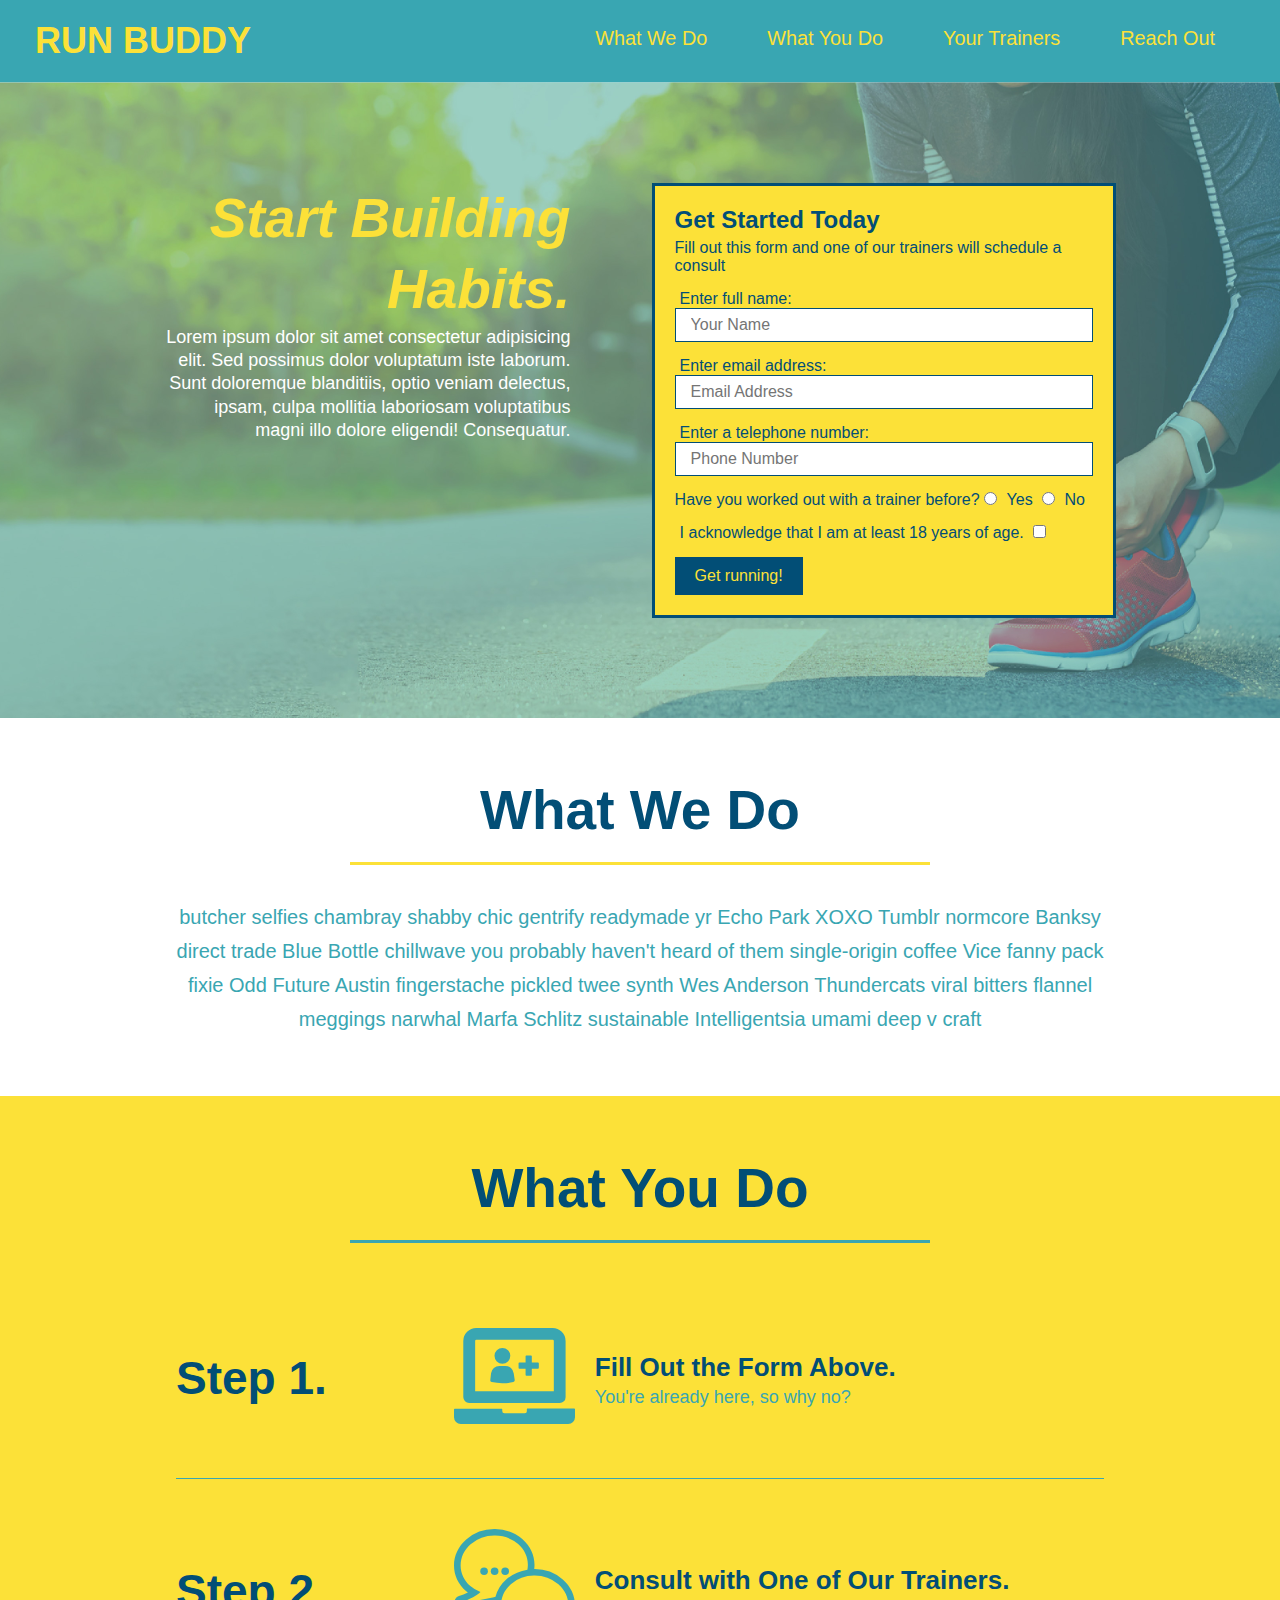
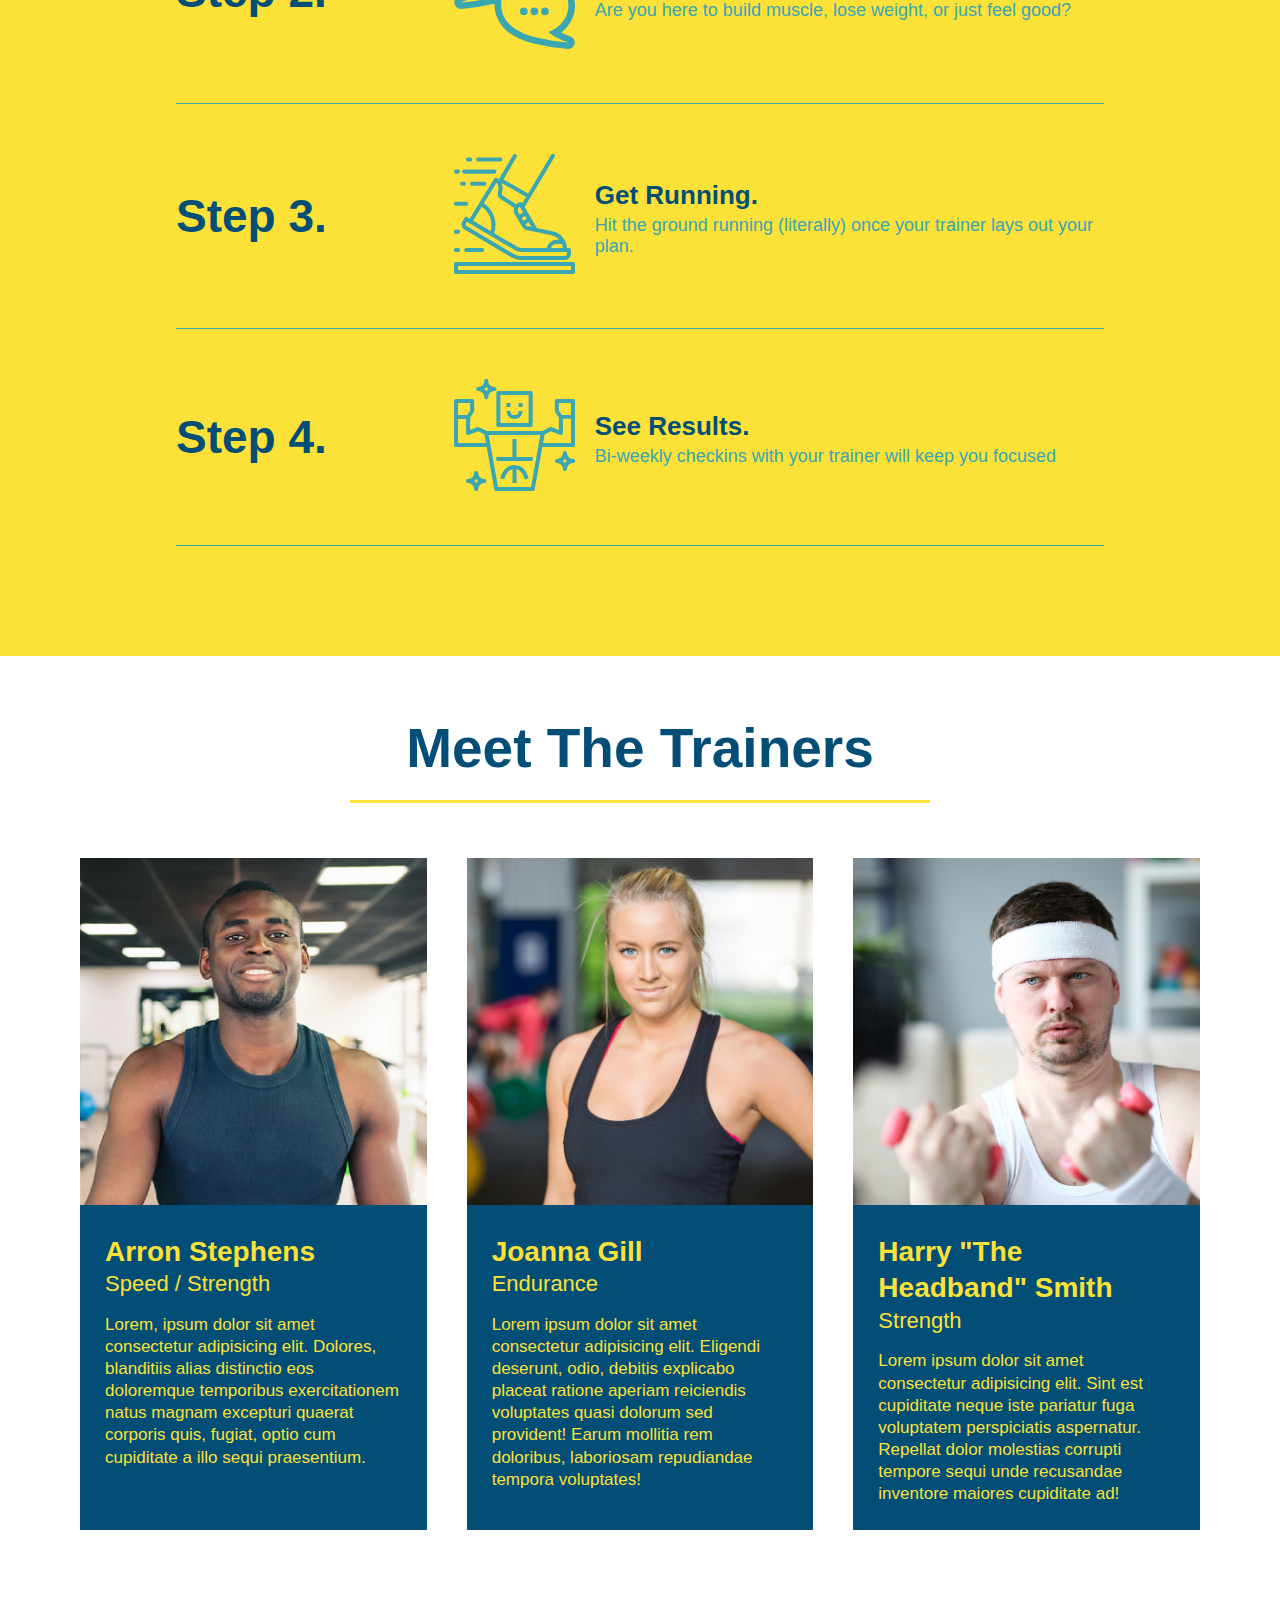
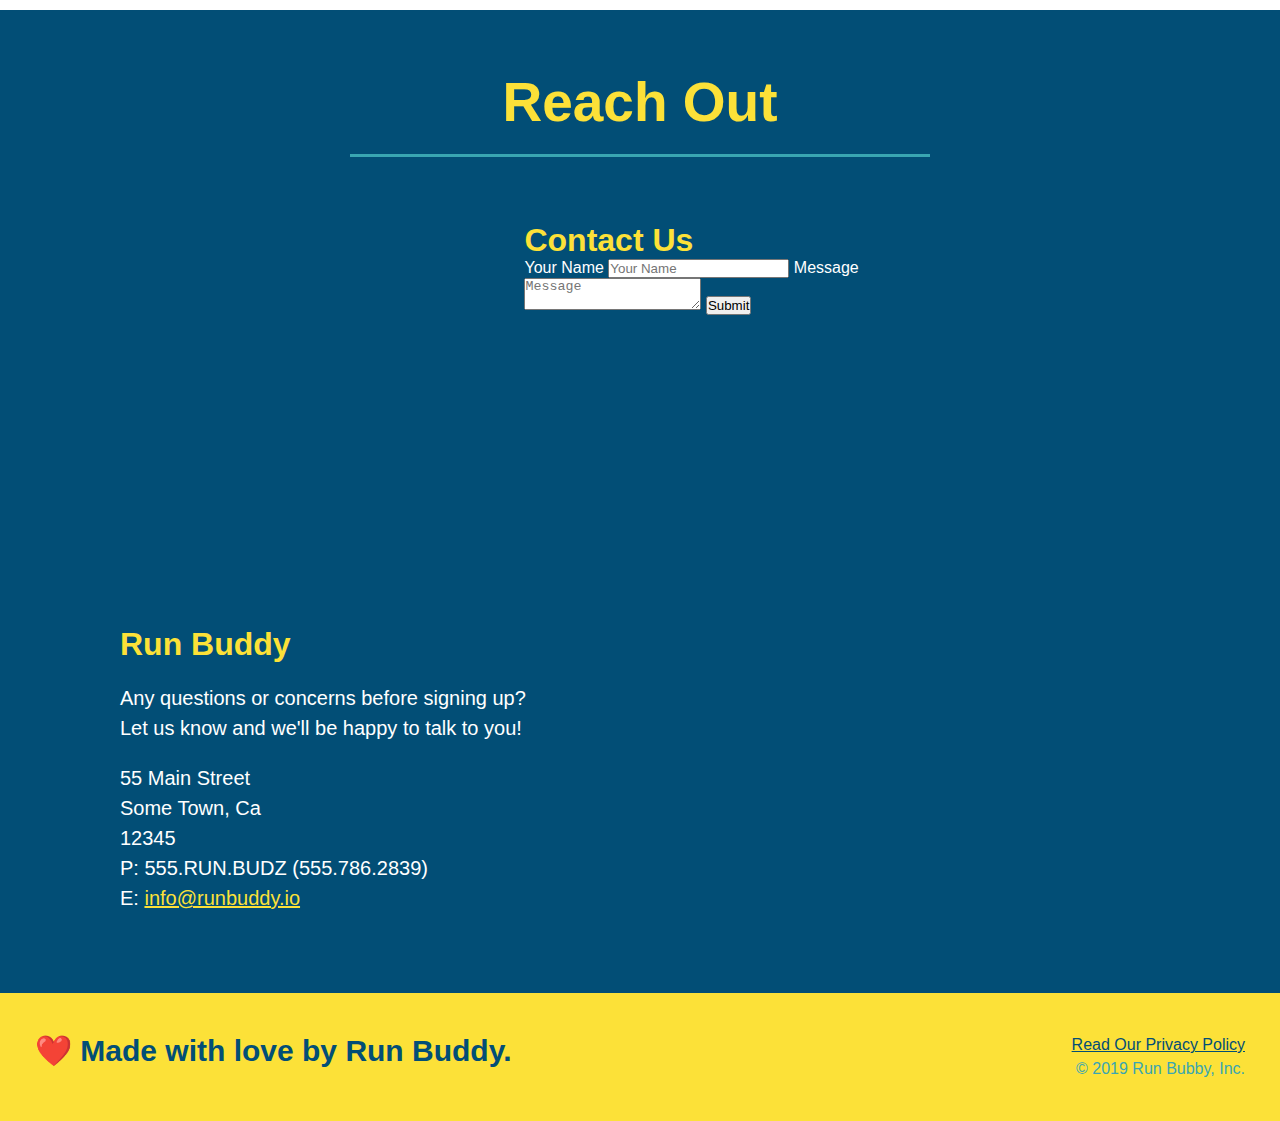
==== commit 1a34550d: "add flexbox to the trainers section" ====
--- a/index.html
+++ b/index.html
@@ -146,46 +146,49 @@
         </section>
 
         <!-- "meet the trainers" section-->
-        <section id="your-trainers" class="trainers">
+        <section id="your-trainers">
             <div class="flex-row">
                 <h2 class="section-title primary-border">Meet The Trainers</h2>
             </div>
 
             <!-- first trainer bio -->
-            <article class="trainer">
-                <img src="./assets/images/trainer-1.jpg" alt="Arron Stephens in his workout clothes, ready to pump iron" />
-                <div class="trainer-bio text-left">
-                    <h3>Arron Stephens</h3>
-                    <h4>Speed / Strength</h4>
-                    <p>
-                        Lorem, ipsum dolor sit amet consectetur adipisicing elit. Dolores, blanditiis alias distinctio eos doloremque temporibus exercitationem natus magnam excepturi quaerat corporis quis, fugiat, optio cum cupiditate a illo sequi praesentium.
-                    </p>
-                </div>
-            </article>
-
-            <!-- second trainer bio -->
-            <article class="trainer">
-                <div class="trainer-bio text-right">
-                    <h3>Joanna Gill</h3>
-                    <h4>Endurance</h4>
-                    <p>
-                        Lorem ipsum dolor sit amet consectetur adipisicing elit. Eligendi deserunt, odio, debitis explicabo placeat ratione aperiam reiciendis voluptates quasi dolorum sed provident! Earum mollitia rem doloribus, laboriosam repudiandae tempora voluptates!
-                    </p>
-                </div>
-                <img src="./assets/images/trainer-2.jpg" alt="Joanna Gill cooling off after a workout" />
-            </article>
-
-            <!-- third trainer bio -->
-            <article class="trainer">
-                <img src="./assets/images/trainer-3.jpg" alt="Harry Smith wearing a headband and lifting comically small pink weights" />
-                <div class="trainer-bio text-left">
-                    <h3>Harry "The Headband" Smith</h3>
-                    <h4>Strength</h4>
-                    <p>
-                        Lorem ipsum dolor sit amet consectetur adipisicing elit. Sint est cupiditate neque iste pariatur fuga voluptatem perspiciatis aspernatur. Repellat dolor molestias corrupti tempore sequi unde recusandae inventore maiores cupiditate ad!
-                    </p>
-                </div>
-            </article>
+            <div class="trainers">
+                <article class="trainer">
+                    <img src="./assets/images/trainer-1.jpg" alt="Arron Stephens in his workout clothes, ready to pump iron" />
+                    <div class="trainer-bio">
+                        <h3 class="trainer-name">Arron Stephens</h3>
+                        <h4 class="trainer-role">Speed / Strength</h4>
+                        <p>
+                            Lorem, ipsum dolor sit amet consectetur adipisicing elit. Dolores, blanditiis alias distinctio eos doloremque temporibus exercitationem natus magnam excepturi quaerat corporis quis, fugiat, optio cum cupiditate a illo sequi praesentium.
+                        </p>
+                    </div>
+                </article>
+
+                <!-- second trainer bio -->
+                <article class="trainer">
+                    <img src="./assets/images/trainer-2.jpg" alt="Joanna Gill cooling off after a workout" />
+                    <div class="trainer-bio">
+                        <h3 class="trainer-name">Joanna Gill</h3>
+                        <h4 class="trainer-role">Endurance</h4>
+                        <p>
+                            Lorem ipsum dolor sit amet consectetur adipisicing elit. Eligendi deserunt, odio, debitis explicabo placeat ratione aperiam reiciendis voluptates quasi dolorum sed provident! Earum mollitia rem doloribus, laboriosam repudiandae tempora voluptates!
+                        </p>
+                    </div>
+                    
+                </article>
+
+                <!-- third trainer bio -->
+                <article class="trainer">
+                    <img src="./assets/images/trainer-3.jpg" alt="Harry Smith wearing a headband and lifting comically small pink weights" />
+                    <div class="trainer-bio">
+                        <h3 class="trainer-name">Harry "The Headband" Smith</h3>
+                        <h4 class="trainer-role">Strength</h4>
+                        <p>
+                            Lorem ipsum dolor sit amet consectetur adipisicing elit. Sint est cupiditate neque iste pariatur fuga voluptatem perspiciatis aspernatur. Repellat dolor molestias corrupti tempore sequi unde recusandae inventore maiores cupiditate ad!
+                        </p>
+                    </div>
+                </article>
+            </div>
         </section>
 
         <!-- "reach out" section -->
--- a/assets/css/style.css
+++ b/assets/css/style.css
@@ -215,25 +215,27 @@
 
 /* trainer style */
 .trainers {
+    width: 100%;
+    margin: 0 auto;
+    display: flex;
+    flex-wrap: wrap;
+    justify-content: space-around;
 }
 
 .trainer {
-    width: 900px;
-    margin: 0 auto 30px auto;
+    margin: 20px;
     background: #024e76;
     color: #fce138;
-    overflow: auto;
+    flex: 1;
 }
 
 .trainer img {
-    width: 35%;
-    float: left;
+    width: 100%;
 }
 
 .trainer-bio {
-    padding: 35px;
-    float: left;
-    width: 65%;
+    padding: 25px;
+    line-height: 1.3;
 }
 
 .text-left {
@@ -245,19 +247,18 @@
 }
 
 .trainer-bio h3 {
-    font-size: 32px;
-    margin-bottom: 8px;
+    font-size: 28px;
 }
 
 .trainer-bio h4 {
     font-weight: lighter;
-    font-size: 26px;
-    margin-bottom: 25px;
+    font-size: 22px;
+    margin-bottom: 15px;
 }
 
 .trainer-bio p {
     font-size: 17px;
-    line-height: 1.3;
+    
 }
 
 .contact {
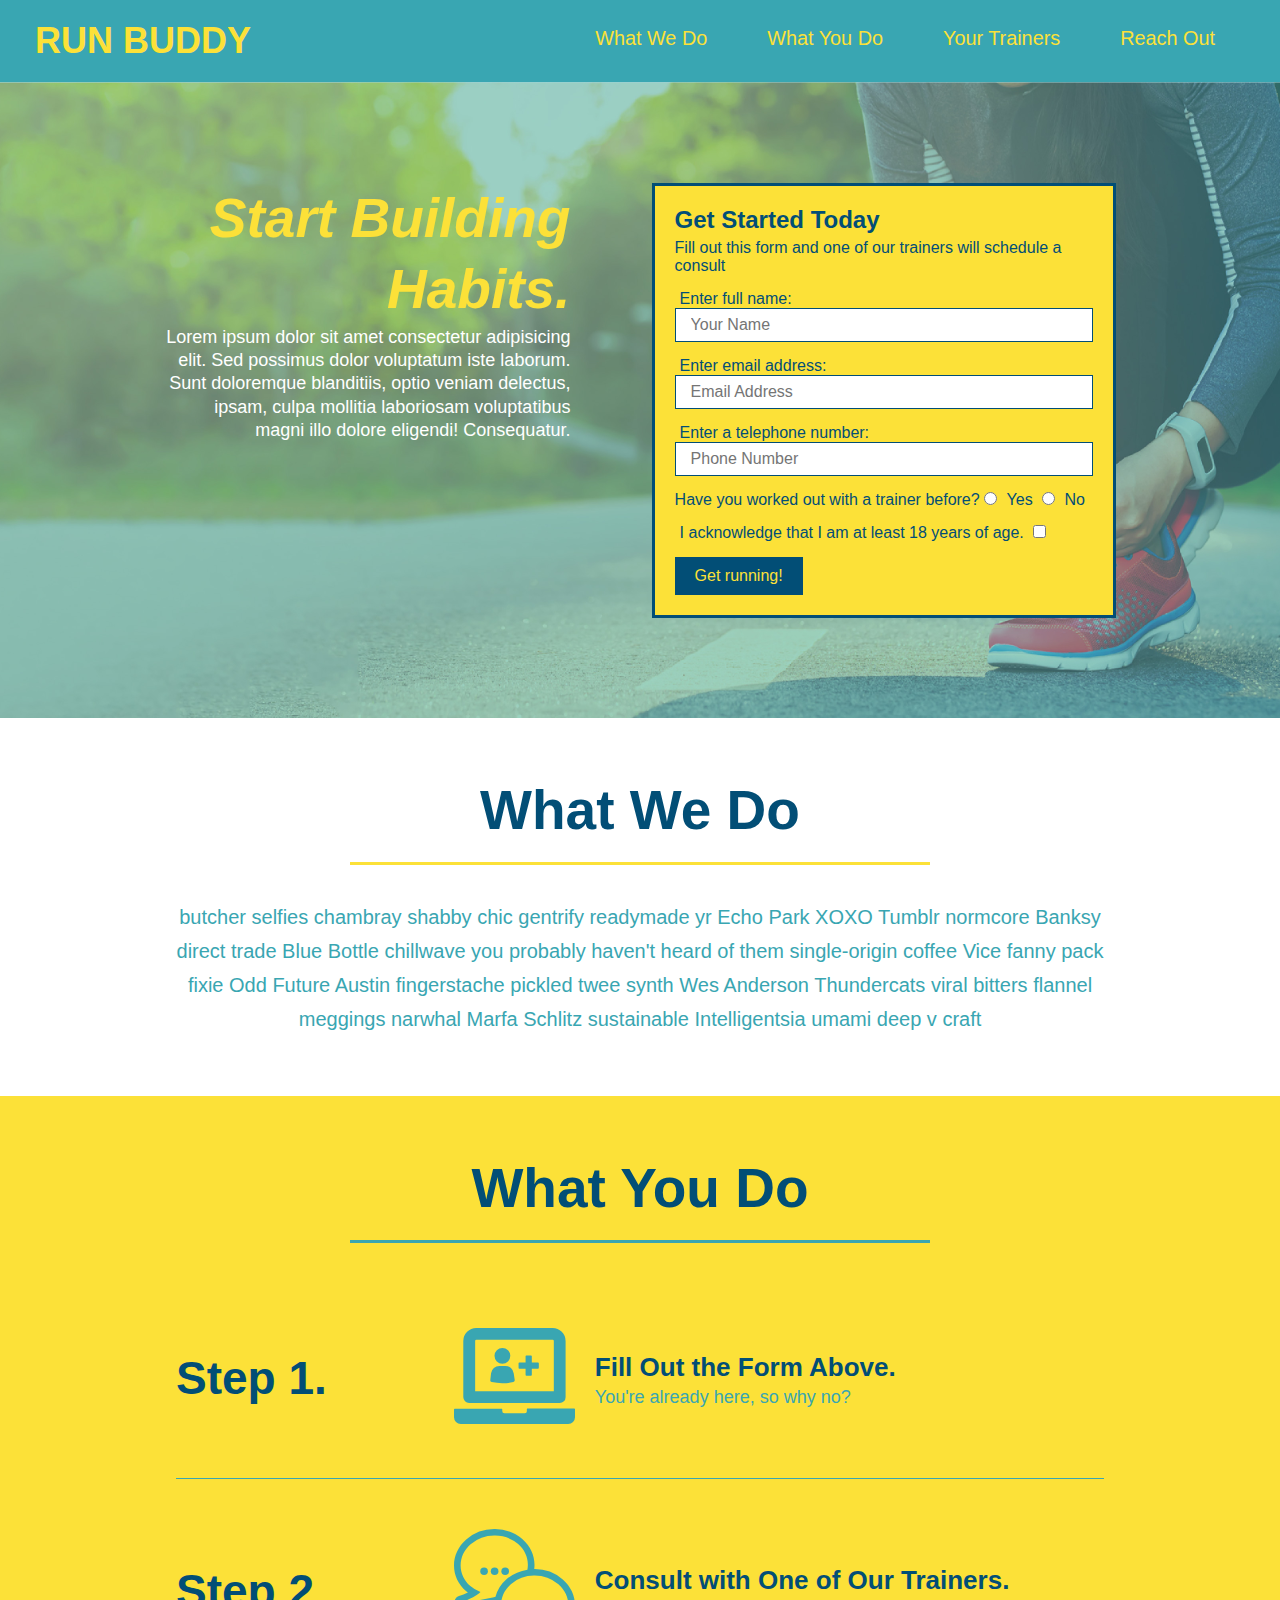
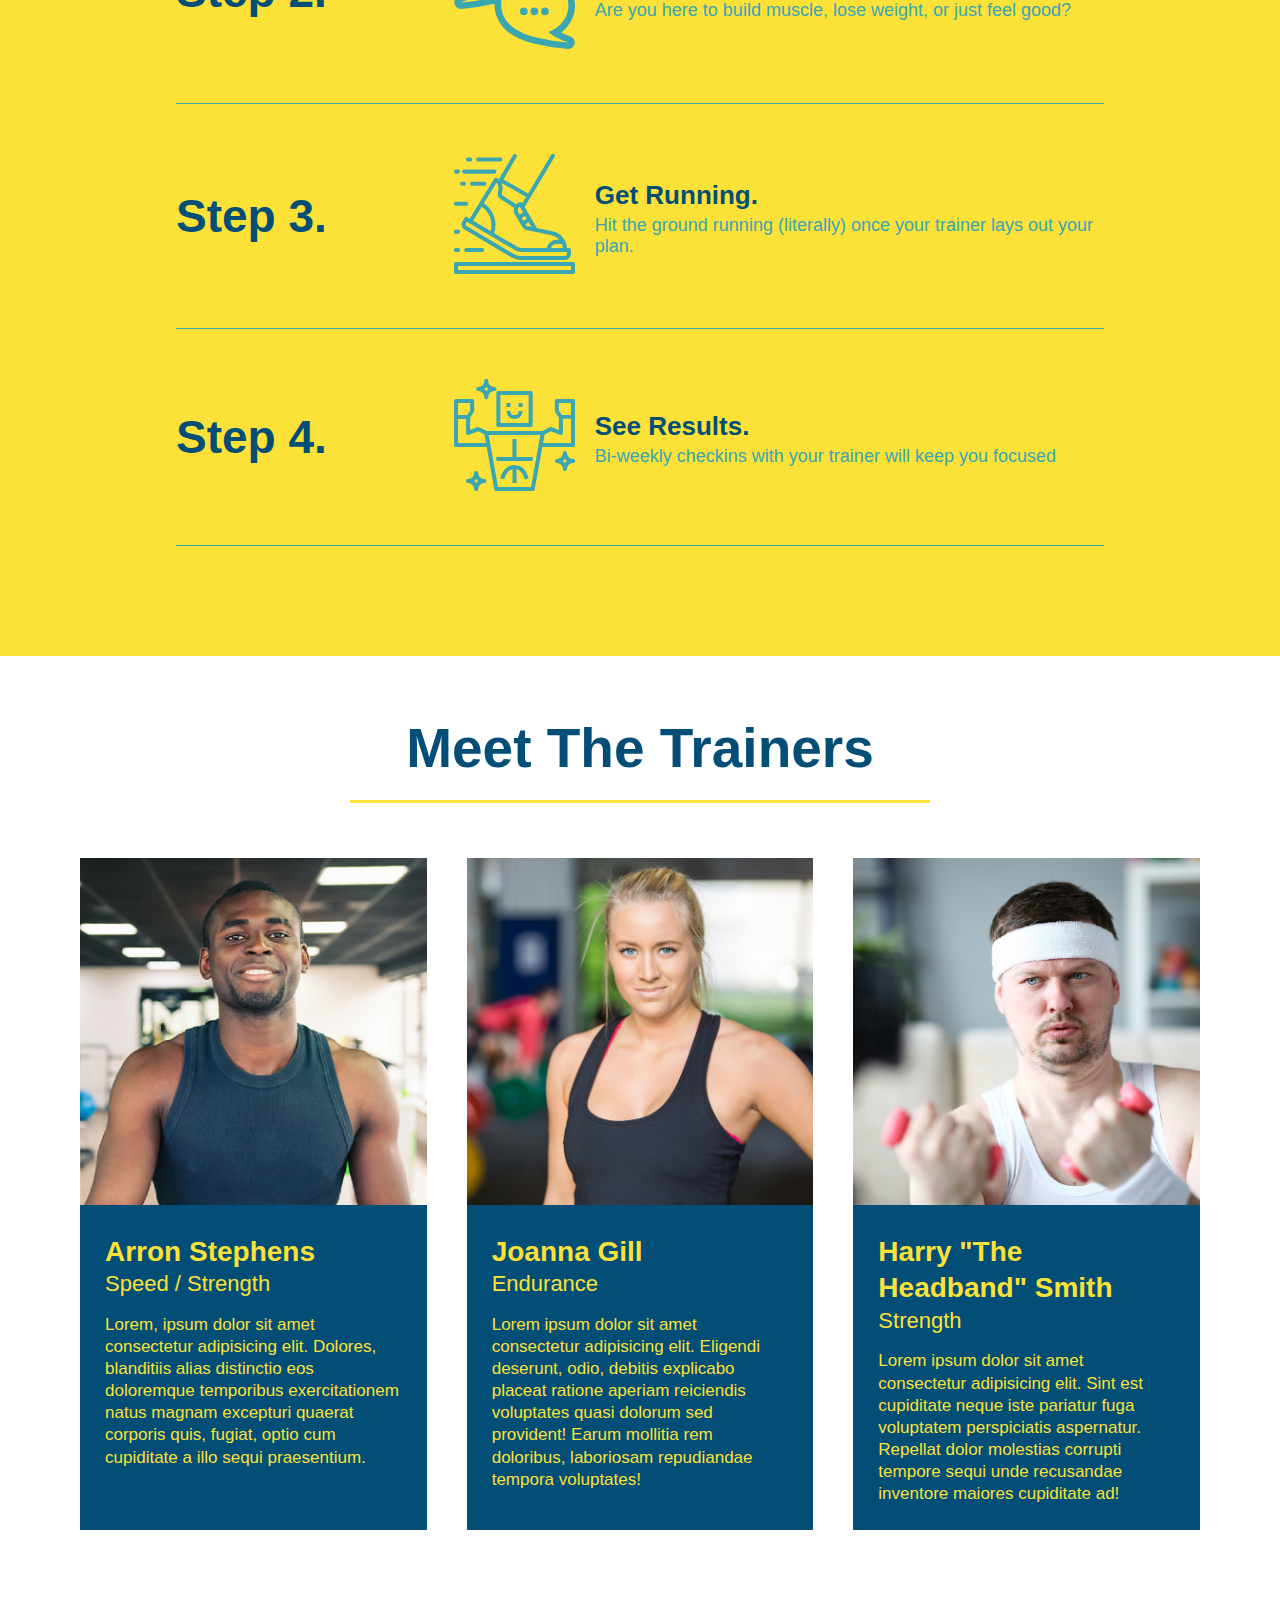
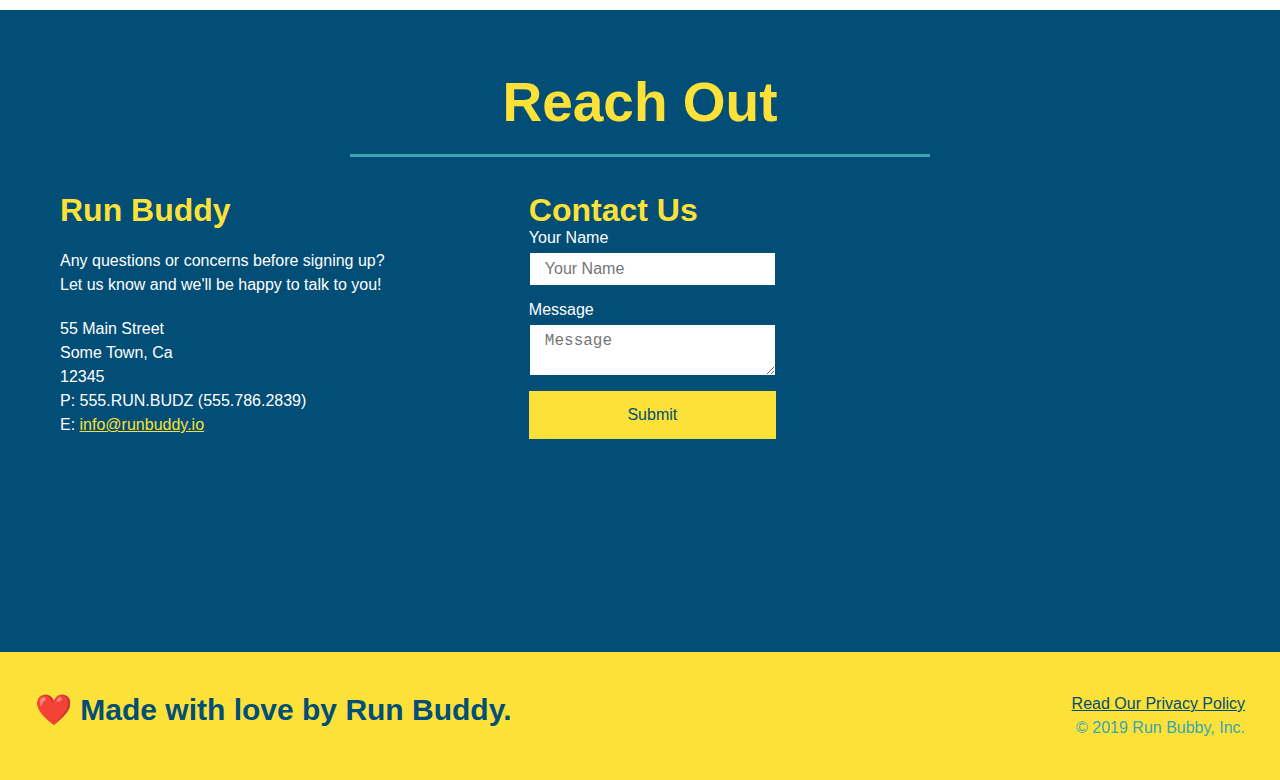
==== commit 9f17d495: "add flexbox to reach out section" ====
--- a/index.html
+++ b/index.html
@@ -197,38 +197,41 @@
                 <h2 class="section-title secondary-border">Reach Out</h2>
             </div>
             <div class="contact-info">
+                <div>
+                    <h3>Run Buddy</h3>
+                    <p>
+                        Any questions or concerns before signing up?
+                        <br />
+                        Let us know and we'll be happy to talk to you!
+                    </p>
+
+                    <address>
+                        55 Main Street <br />
+                        Some Town, Ca <br />
+                        12345 <br />
+                        P: 555.RUN.BUDZ (555.786.2839) <br />
+                        E: <a href="mailto: into@runbuddy.io">info@runbuddy.io</a>
+                    </address>
+                </div>
+                
+                <div class="contact-form">
+                    <h3>Contact Us</h3>
+                    <form>
+                        <label for="contact-name">Your Name</label>
+                        <input type="text" id="contact-name" placeholder="Your Name" />
+
+                        <label for="contact-message">Message</label>
+                        <textarea id="contact-message" placeholder="Message"></textarea>
+
+                        <button type="submit">Submit</button>
+                    </form>
+                </div>
+                
                 <iframe src="https://www.google.com/maps/embed?pb=!1m18!1m12!1m3!1d2881.43355621042!2d-79.18105608368022!3d43.763858279117656!2m3!1f0!2f0!3f0!3m2!1i1024!2i768!4f13.1!3m3!1m2!1s0x89d4db1f9fe97df9%3A0x328113f0ff823040!2s5%20Deekshill%20Dr%2C%20Scarborough%2C%20ON%20M1E%203R4!5e0!3m2!1sen!2sca!4v1624056238577!5m2!1sen!2sca" 
                 style="border:0;" 
                 allowfullscreen="" 
                 loading="lazy">
                 </iframe>
-                <div class="contact-form">
-                    <h3>Contact Us</h3>
-                    <form>
-                        <label for="contact-name">Your Name</label>
-                        <input type="text" id="contact-name" placeholder="Your Name" />
-
-                        <label for="contact-message">Message</label>
-                        <textarea id="contact-message" placeholder="Message"></textarea>
-
-                        <button type="submit">Submit</button>
-                    </form>
-                </div>
-                <div>
-                <h3>Run Buddy</h3>
-                <p>
-                    Any questions or concerns before signing up?
-                    <br />
-                    Let us know and we'll be happy to talk to you!
-                </p>
-                <address>
-                    55 Main Street <br />
-                    Some Town, Ca <br />
-                    12345 <br />
-                    P: 555.RUN.BUDZ (555.786.2839) <br />
-                    E: <a href="mailto: into@runbuddy.io">info@runbuddy.io</a>
-                </address>
-                </div>
             </div>
         </section>
 
--- a/assets/css/style.css
+++ b/assets/css/style.css
@@ -269,16 +269,10 @@
 }
 
 .contact-info iframe {
-    width: 400px;
     height: 400px;
 }
 
 .contact-info div {
-    width: 410px;
-    display: inline-block;
-    vertical-align: top;
-    text-align: left;
-    margin: 30px 0 0 60px;
     color: white;
 }
 
@@ -290,7 +284,7 @@
 .contact-info p, .contact-info address {
     margin: 20px 0;
     line-height: 1.5;
-    font-size: 20px;
+    font-size: 16px;
     font-style: normal;
 }
   
@@ -298,8 +292,34 @@
     color: #fce138;
 }
 
+.contact-info {
+    display: flex;
+    justify-content: space-between;
+    flex-wrap: wrap;
+}
+
 .flex-row {
     display: flex;
 }
-  
+
+.contact-form input, .contact-form textarea {
+    border: 1px solid #024e76;
+    display: block;
+    padding: 7px 15px;
+    font-size: 16px;
+    color: #024e76;
+    width: 100%;
+    margin-bottom: 15px;
+    margin-top: 5px;
+}
+
+.contact-form button {
+    width: 100%;
+    border: none;
+    background: #fce138;
+    color: #024e76;
+    text-align: center;
+    padding: 15px 0;
+    font-size: 16px;
+}
   /* REACH OUT STYLES END */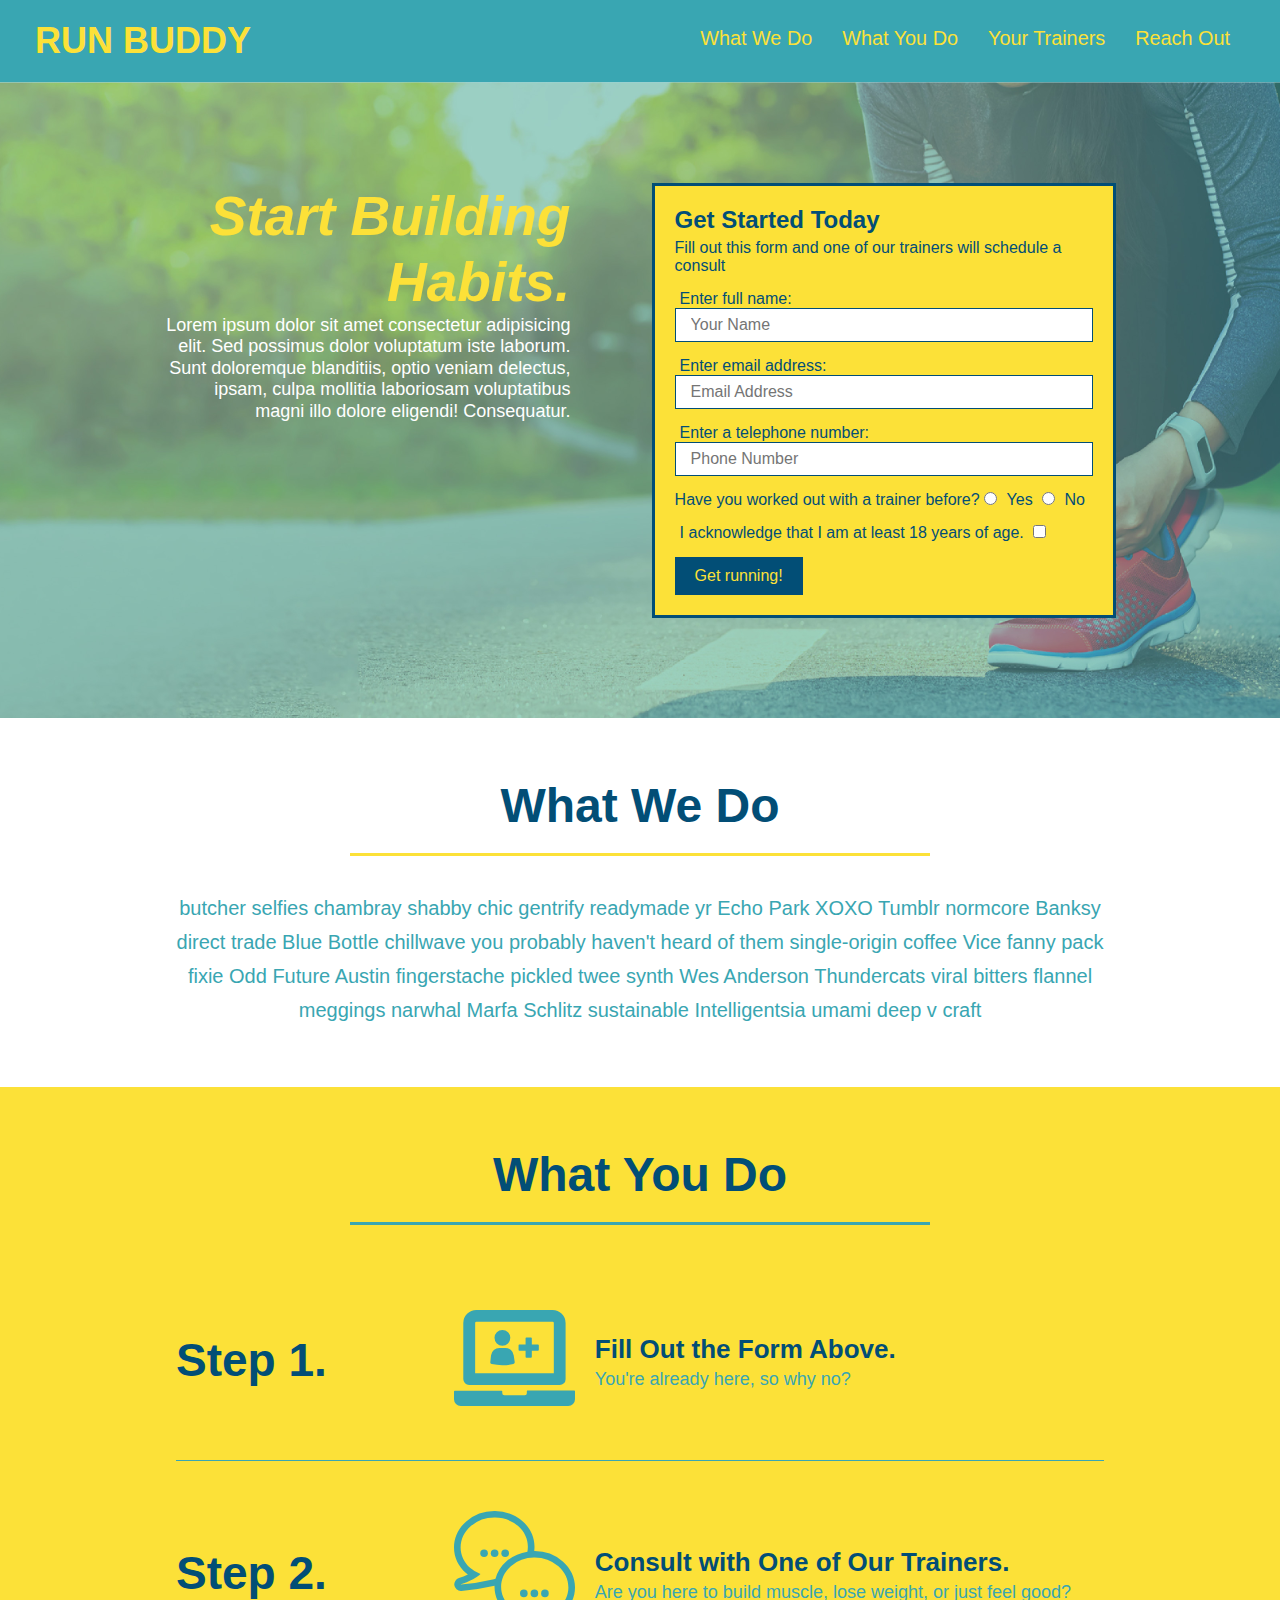
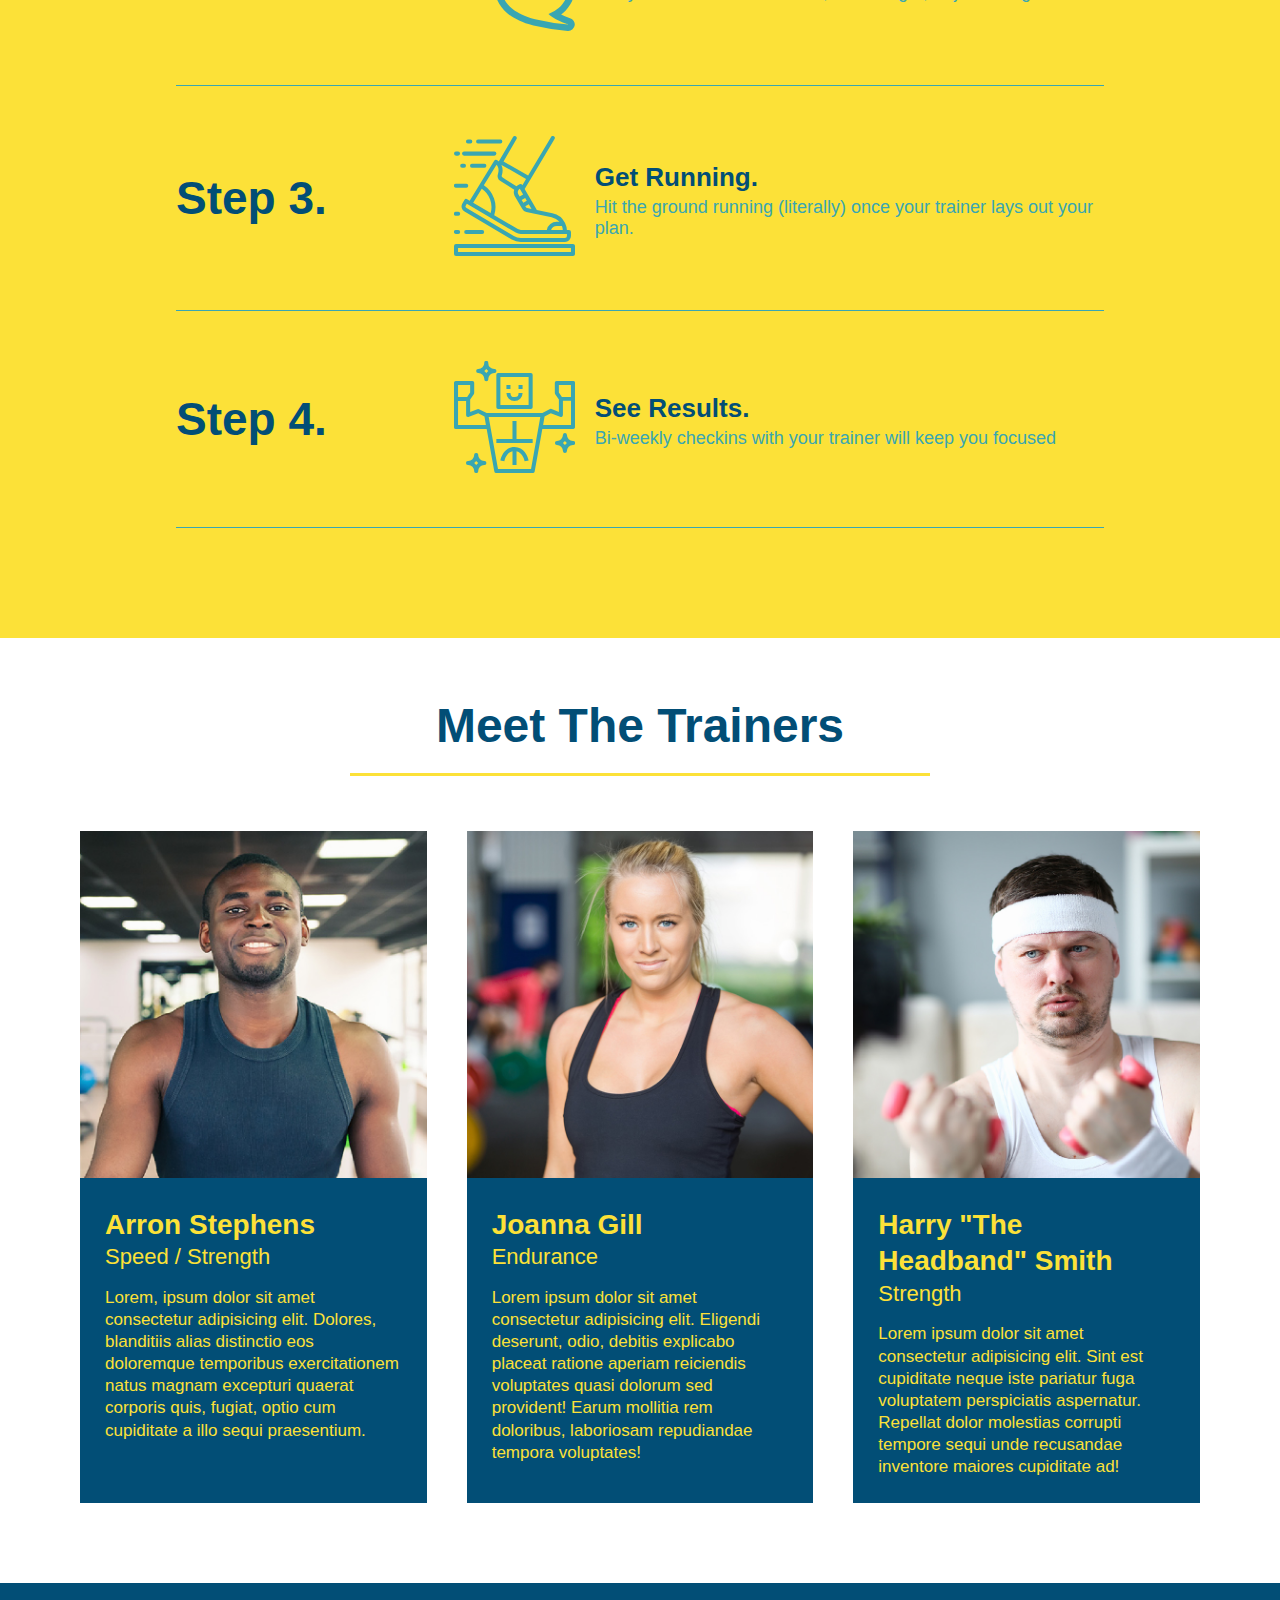
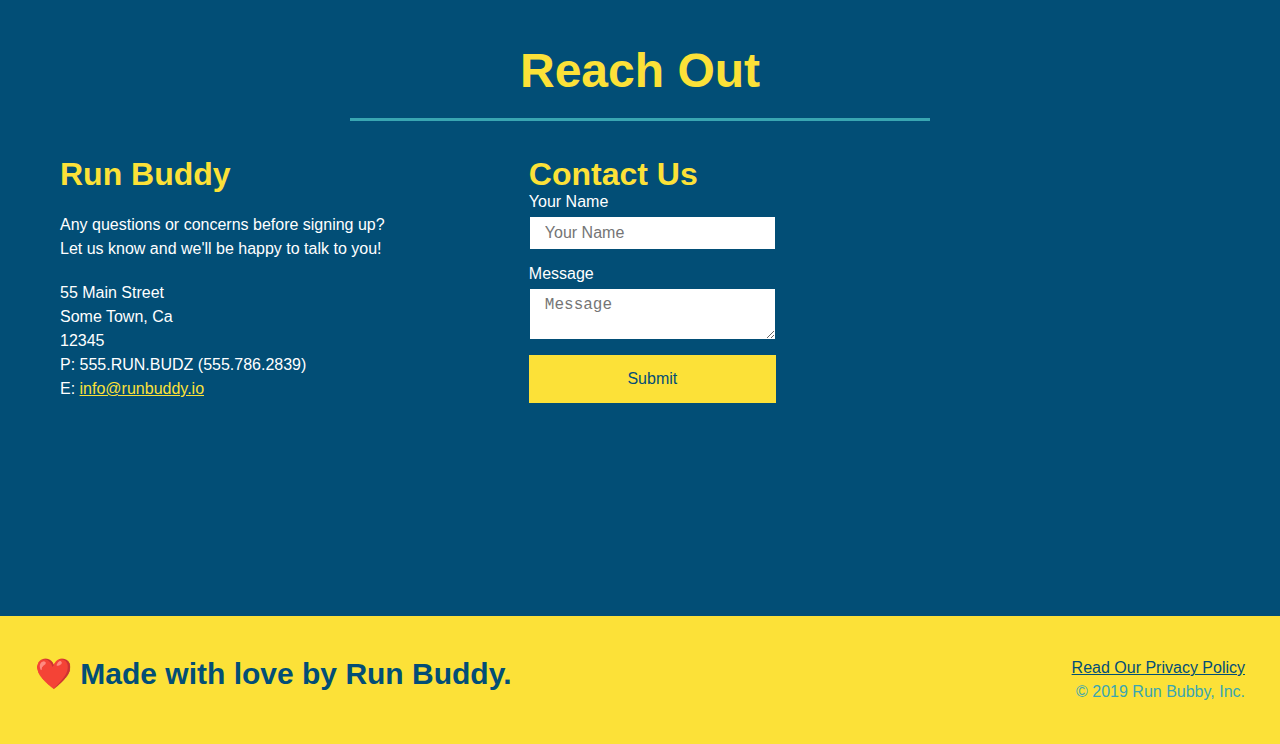
==== commit 791b133e: "add media quaries to style.css" ====
--- a/index.html
+++ b/index.html
@@ -2,6 +2,7 @@
 <html lang="en">
     <head>
         <meta charset="UTF-8" />
+        <meta Name="viewport" content="width=device-width, initial-scale=1.0" />
         <link rel="stylesheet" href="./assets/css/style.css" />
         <title>Run Buddy</title>
     </head>
--- a/assets/css/style.css
+++ b/assets/css/style.css
@@ -43,7 +43,7 @@
 }
 
 header nav ul li a {
-    margin: 0 30px;
+    padding: 10px 15px;
     font-weight: lighter;
     font-size: 1.55vw;
 }
@@ -84,6 +84,7 @@
     display: flex;
     justify-content: center;
     flex-wrap: wrap;
+    align-items: flex-start;
 
 }
 .hero-form {
@@ -126,7 +127,7 @@
     margin: 3.5%;
     color: #fff;
     font-size: 18px;
-    line-height: 1.3;
+    line-height: 1.2;
 }
 .hero-cta h2 {
     font-style: italic;
@@ -149,7 +150,7 @@
 }
 
 .section-title {
-    font-size: 55px;
+    font-size: 48px;
     color: #024e76;
     border-bottom: 3px solid;
     padding-bottom: 20px;
@@ -322,4 +323,26 @@
     padding: 15px 0;
     font-size: 16px;
 }
-  /* REACH OUT STYLES END */+  /* REACH OUT STYLES END */
+
+  /* MEDIA QUERY FOR SMALLER DESKTOP SCREENS AND SMALLER */
+  @media screen and (max-width: 980px) {
+
+      }
+}
+
+/* MEDIA QUERY FOR TABLETS AND SMALLER */
+@media screen and (max-width: 768px) {
+    header h1 {
+      /* this will be applied on any screen between 768px and 575px */
+      font-size: 80px;
+    }
+  }
+  
+  /* MEDIA QUERY FOR MOBILE PHONES AND SMALLER */
+  @media screen and (max-width: 575px) {
+    header h1 {
+      /* this will be applied on any screen smaller than 575px */
+      font-size: 100px;
+    }
+  }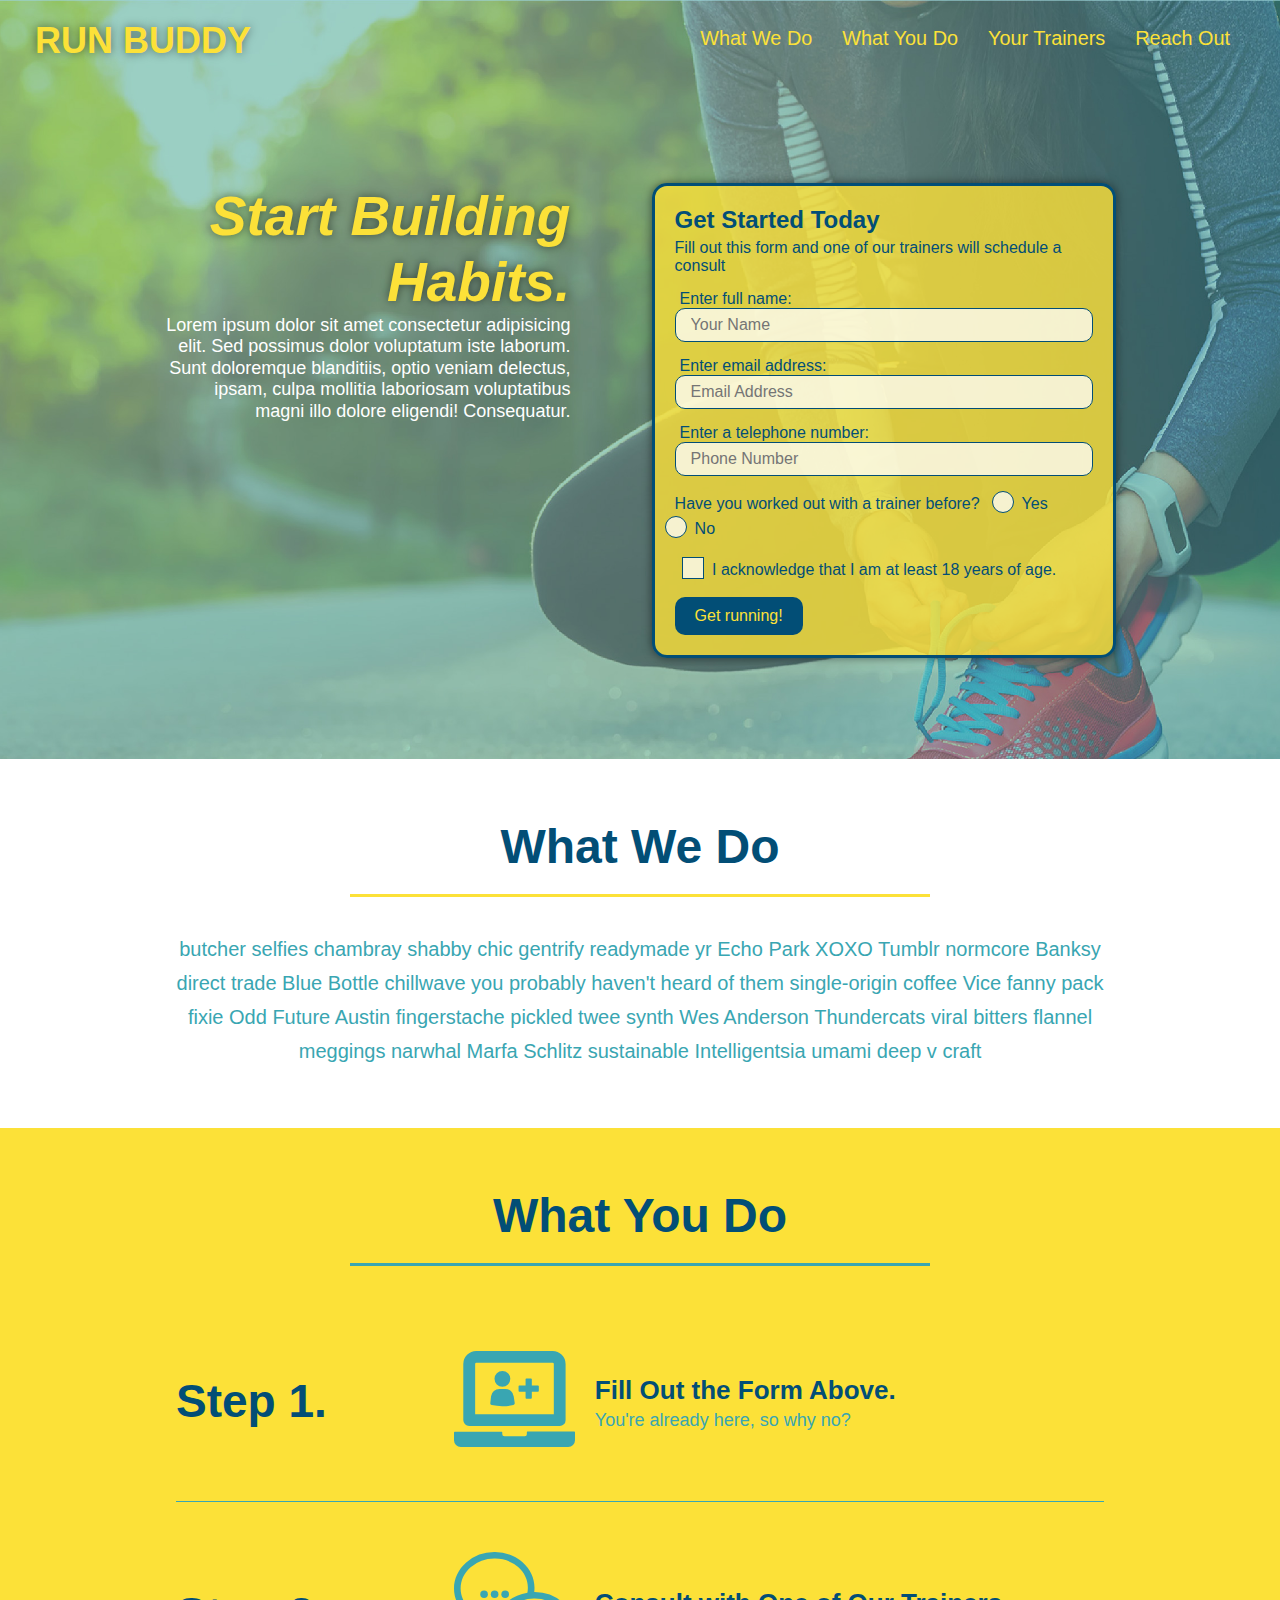
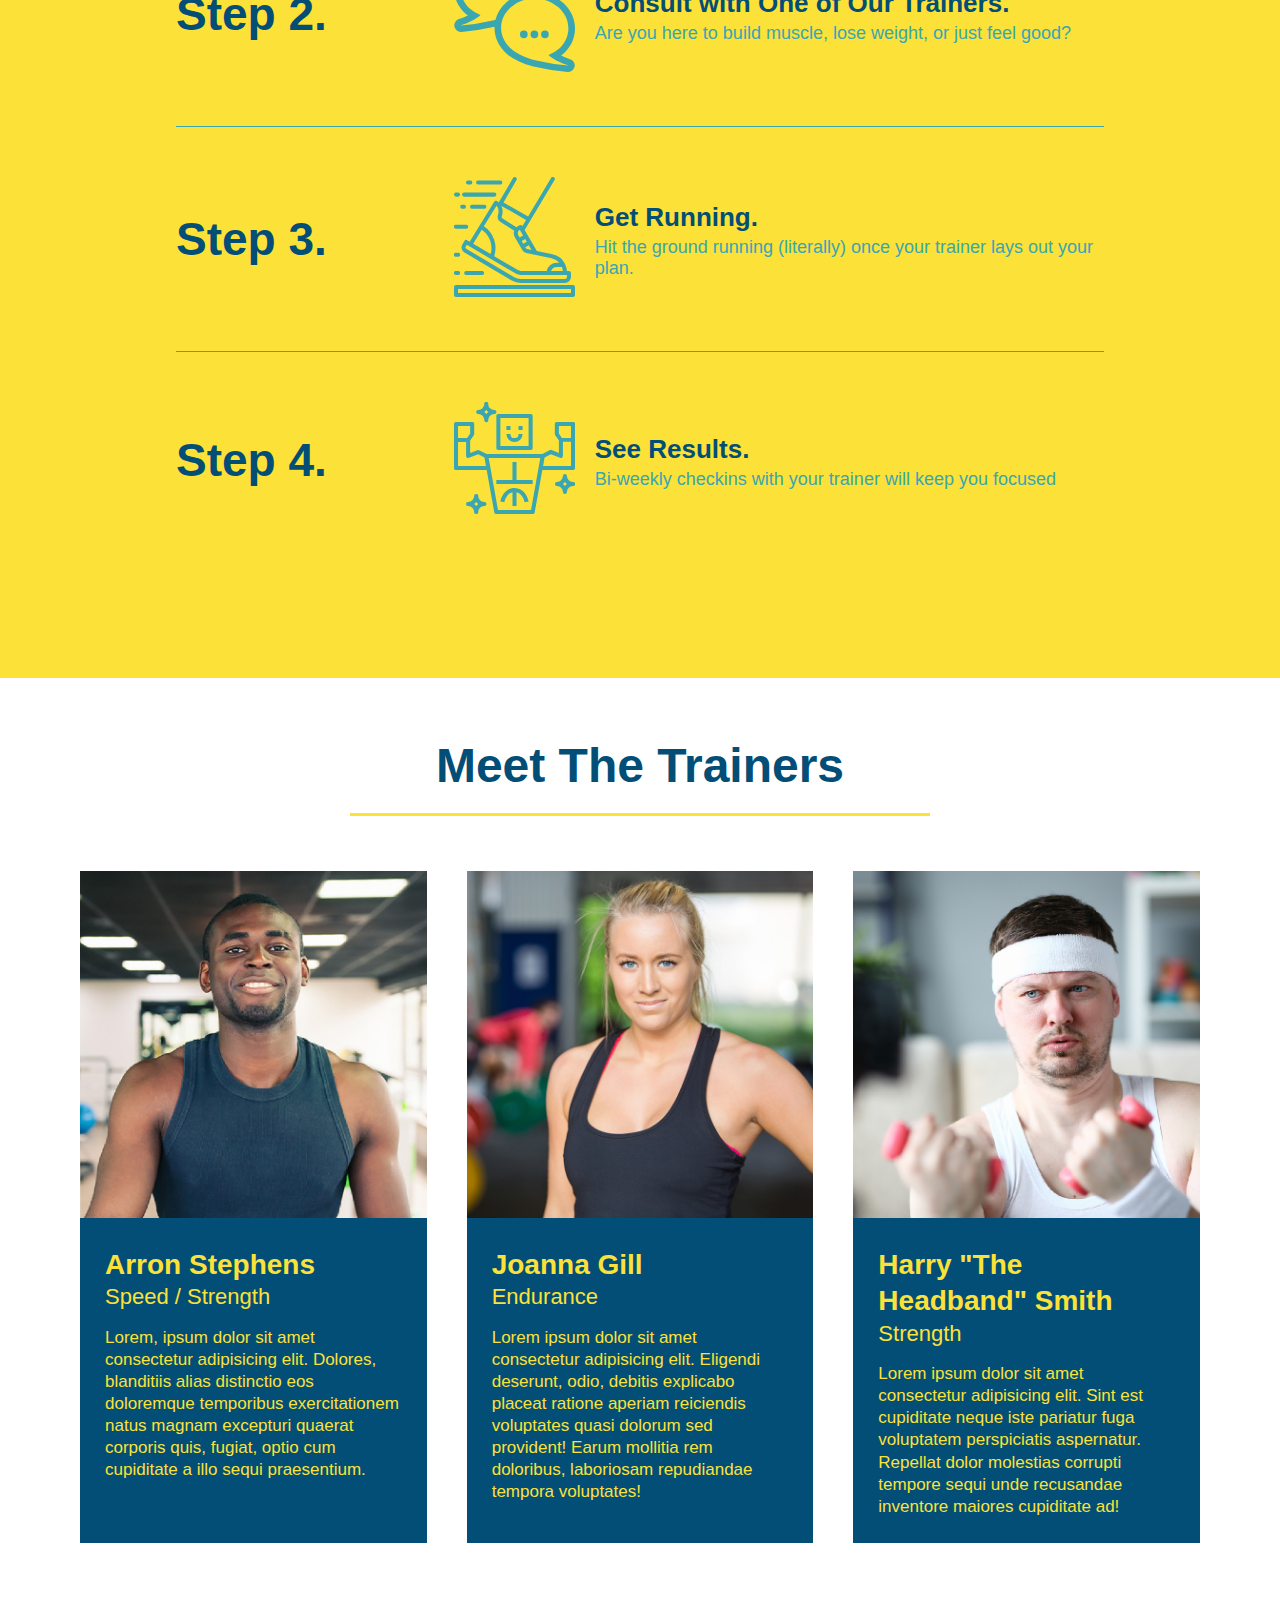
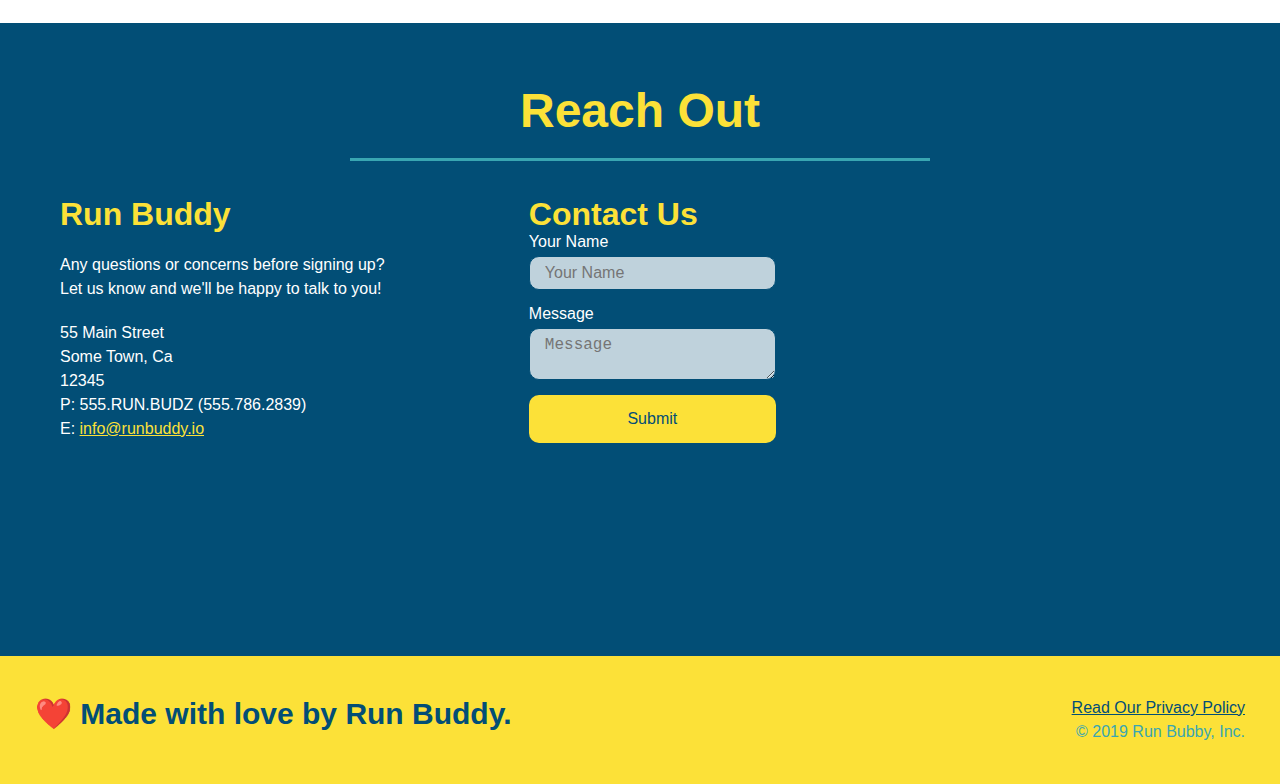
==== commit e24f439a: "final css touches" ====
--- a/index.html
+++ b/index.html
@@ -55,17 +55,24 @@
                     <label for="phone">Enter a telephone number:</label>
                     <input type="tel" placeholder="Phone Number" name="phone" id="phone" class="form-input" />
                     <p>
-                    Have you worked out with a trainer before?
-                    <input type="radio" name="trainer-confirm" id="trainer-yes" />
-                    <label for="trainer-yes">Yes</label>
-                    <input type="radio" name="trainer-confirm" id="trainer-no" />
-                    <label for="trainer-no">No</label>
+                        Have you worked out with a trainer before?
+                        <span class="radio-wrapper">
+                            <input type="radio" name="trainer-confirm" id="trainer-yes" />
+                            <label for="trainer-yes">Yes</label>
+                        </span>
+                        <span class="radio-wrapper">
+                            <input type="radio" name="trainer-confirm" id="trainer-no" />
+                            <label for="trainer-no">No</label>
+                        </span>
                     </p>
                     <p>
-                    <label for="checkbox">
-                    I acknowledge that I am at least 18 years of age.
-                    </label>
-                    <input type="checkbox" name="age-confirm" id="checkbox" />
+                        <span class="checkbox-wrapper">
+                           
+                            <input type="checkbox" name="age-confirm" id="checkbox" />
+                            <label for="checkbox">
+                                I acknowledge that I am at least 18 years of age.
+                            </label>
+                        </span>
                     </p>
                     <button type="submit">
                     Get running!
--- a/assets/css/style.css
+++ b/assets/css/style.css
@@ -1,3 +1,9 @@
+:root {
+    --primary-color: #fce138;
+    --secondary-color: #024e76;
+    --tertiary-color: #39a6b2;
+}
+
 * {
     margin: 0;
     padding: 0;
@@ -5,30 +11,39 @@
 }
 
 body {
-    color: #39a6b2;
+    color: var(--tertiary-color);
     font-family: Helvetica, Arial, sans-serif;
 }
 
 /* apply style to <header> */
 header {
     padding: 20px 35px;
-    background-color: #39a6b2;
+    background-color: var(--tertiary-color);
     display: flex;
     justify-content: space-between;
     flex-wrap: wrap;
+    position: -webkit-sticky;
+    position: sticky;
+    top: 0;
+    background-image: url("../images/hero-bg.jpg");
+    background-size: cover;
+    background-position: 80%;
+    background-attachment: fixed;
+    z-index: 9999;
 }
 
 header h1 {
     font-weight: bold;
     font-size: 36px;
-    color: #fce138;
+    color: var(--primary-color);
     margin: 0;
+    text-shadow: 0 0 10px rgba(0, 0, 0, 0.5);
 }
     
 
 header a {
     text-decoration: none;
-    color: #fce138;
+    color: var(--primary-color);
 }
 header nav {
     margin: 7px 0;
@@ -40,16 +55,25 @@
     justify-content: space-between;
     align-items: center;
     list-style: none;
+    
 }
 
 header nav ul li a {
     padding: 10px 15px;
     font-weight: lighter;
     font-size: 1.55vw;
+    text-shadow: 0 0 10px rgba(0, 0, 10px, 0.5);
+}
+
+header nav li a:hover {
+    background: var(--primary-color);
+    color: var(--secondary-color);
+    border-radius: 15px;
+    text-shadow: none;
 }
 
 footer {
-    background: #fce138;
+    background: var(--primary-color);
     width: 100%;
     padding: 40px 35px;
     display: flex;
@@ -58,7 +82,7 @@
 }
 
 footer h2 {
-    color: #024e76;
+    color: var(--secondary-color);
     font-size: 30px;
     margin: 0;
 }
@@ -69,7 +93,7 @@
 }
 
 footer a {
-    color: #024e76;
+    color: var(--secondary-color);
 }
 
 section {
@@ -80,20 +104,23 @@
 .hero {
     background-image: url("../images/hero-bg.jpg");
     background-size: cover;
-    background-position: center;
+    background-position: 80%;
     display: flex;
     justify-content: center;
     flex-wrap: wrap;
     align-items: flex-start;
+    background-attachment: fixed;
 
 }
 .hero-form {
-    color: #024e76;
-    background-color: #fce138;
+    color: var(--secondary-color);
+    background-color: rgba(252, 225, 56, 0.8);
     padding: 20px;
-    border: solid 3px #024e76;
+    border: solid 3px var(--secondary-color);
     width: 40%;
     margin: 3.5%;
+    box-shadow: 0 0 10px rgba(0, 0, 0, 0.5);
+    border-radius: 15px;
 }
 .hero-form h3 {
     font-size: 24px;
@@ -103,23 +130,33 @@
     margin: 5px 0 15px 0;
 }
 .form-input {
-    border: 1px solid #024e76;
+    border: 1px solid var(--secondary-color);
     display: block;
     padding: 7px 15px;
     font-size: 16px;
-    color: #024e76;
+    color: var(--secondary-color);
     width: 100%;
     margin-bottom: 15px;
+    border-radius: 10px;
+    background-color: rgba(255, 255, 255, 0.75);
+}
+.form-input:focus {
+    background-color: rgba(255, 255, 255, 1);
+    outline: none;
 }
 .hero-form label {
     margin: 0 5px;
 }
 .hero-form button {
-    color: #fce138;
-    background-color: #024e76;
+    color: var(--primary-color);
+    background-color: var(--secondary-color);
     border: none;
     padding: 10px 20px;
     font-size: 16px;
+    border-radius: 10px;
+}
+.hero-form button:hover {
+    background-color: var(--tertiary-color);
 }
 .hero-cta {
     width: 35%;
@@ -132,13 +169,65 @@
 .hero-cta h2 {
     font-style: italic;
     font-size: 55px;
-    color: #fce138;
-}
+    color: var(--primary-color);
+    text-shadow: 0 0 10px rgba(0, 0, 0, 0.5);
+}
+.checkbox-wrapper input, .radio-wrapper input {
+    opacity: 0;
+}
+.checkbox-wrapper label, .radio-wrapper label {
+    position: relative;
+    left: 10px;
+    margin: 10px;
+    line-height: 1.6;
+}
+.checkbox-wrapper label::before, .radio-wrapper label::before {
+    content: "";
+    height: 20px;
+    width: 20px;
+    background: rgba(255, 255, 255, 0.75);
+    border: 1px solid var(--secondary-color);
+    position: absolute;
+    top: -4px;
+    left: -30px;
+}
+.radio-wrapper label::before {
+    border-radius: 50%;
+}
+.radio-wrapper label::after {
+    content: "";
+    width: 20px;
+    height: 20px;
+    border-radius: 50%;
+    background: var(--secondary-color);
+    position: absolute;
+    left: -29px;
+    top: -3px;
+    background-image: radial-gradient(circle, var(--tertiary-color), var(--secondary-color));
+}
+.checkbox-wrapper label::after {
+    content: "";
+    height: 6px;
+    width: 14px;
+    border-left: 2px solid var(--secondary-color);
+    border-bottom: 2px solid var(--secondary-color);
+    position: absolute;
+    left: -26px;
+    top: 1px;
+    transform: rotate(-58deg);
+}
+.checkbox-wrapper input + label::after, .radio-wrapper input + label::after {
+    content: none;
+}
+.checkbox-wrapper input:checked + label::after, .radio-wrapper input:checked + label::after {
+    content: "";
+}
+
 /* Hero Style End */
 
 .intro p {
     line-height: 1.7;
-    color: #39a6b2;
+    color: var(--tertiary-color);
     width: 80%;
     font-size: 20px;
     margin: 0 auto;
@@ -146,12 +235,12 @@
 }
 
 .steps {
-    background: #fce138;
+    background: var(--primary-color);
 }
 
 .section-title {
     font-size: 48px;
-    color: #024e76;
+    color: var(--secondary-color);
     border-bottom: 3px solid;
     padding-bottom: 20px;
     text-align: center;
@@ -160,40 +249,44 @@
 }
 
 .primary-border {
-    border-color: #fce138;
+    border-color: var(--primary-color);
 }
 
 .secondary-border {
-    border-color: #39a6b2;
+    border-color: var(--tertiary-color);
 }
 
 .step h3 {
-    color: #024e76;
+    color: var(--secondary-color);
     font-size: 46px;
     flex: 1 30%;
 }
 
 .step-text p {
-    color: #39a6b2;
+    color: var(--tertiary-color);
     font-size: 18px;
 }
 
 .step-text h4 {
     font-size: 26px;
     line-height: 1.5;
-    color: #024e76;
+    color: var(--secondary-color);
 }
 
 .step {
     margin: 50px auto;
     padding-bottom: 50px;
     width: 80%;
-    border-bottom: 1px solid #39a6b2;
     display: flex;
     flex-wrap: wrap;
     align-items: center;
     justify-content: space-between;
 }
+
+.step:not(:last-child) {
+    border-bottom: 1px solid var(--tertiary-color);
+}
+
 .step-info {
     flex: 2 70%;
     display: flex;
@@ -225,8 +318,8 @@
 
 .trainer {
     margin: 20px;
-    background: #024e76;
-    color: #fce138;
+    background: var(--secondary-color);
+    color: var(--primary-color);
     flex: 1;
 }
 
@@ -263,10 +356,10 @@
 }
 
 .contact {
-    background: #024e76;
+    background: var(--secondary-color);
 }
 .contact h2 {
-    color: #fce138;
+    color: var(--primary-color);
 }
 
 .contact-info iframe {
@@ -278,7 +371,7 @@
 }
 
 .contact-info h3 {
-    color: #fce138;
+    color: var(--primary-color);
     font-size: 32px;
 }
   
@@ -290,7 +383,7 @@
 }
   
 .contact-info a {
-    color: #fce138;
+    color: var(--primary-color);
 }
 
 .contact-info {
@@ -304,32 +397,88 @@
 }
 
 .contact-form input, .contact-form textarea {
-    border: 1px solid #024e76;
+    border: 1px solid var(--secondary-color);
     display: block;
     padding: 7px 15px;
     font-size: 16px;
-    color: #024e76;
+    color: var(--secondary-color);
     width: 100%;
     margin-bottom: 15px;
     margin-top: 5px;
+    border-radius: 10px;
+    background-color: rgba(255, 255, 255, 0.75);
+}
+
+.contact-form input:focus, .contact-form textarea:focus {
+    background-color: rgba(255, 255, 255, 1);
+    outline: none;
 }
 
 .contact-form button {
     width: 100%;
     border: none;
-    background: #fce138;
-    color: #024e76;
+    background: var(--primary-color);
+    color: var(--secondary-color);
     text-align: center;
     padding: 15px 0;
     font-size: 16px;
+    border-radius: 10px;
+}
+
+.contact-form button:hover {
+    color: var(--primary-color);
+    background: var(--tertiary-color);
 }
   /* REACH OUT STYLES END */
 
   /* MEDIA QUERY FOR SMALLER DESKTOP SCREENS AND SMALLER */
   @media screen and (max-width: 980px) {
-
-      }
-}
+      header {
+          padding-bottom: 0;
+          justify-content: center;
+          position: relative;
+      }
+
+      header h1 {
+          width: 100%;
+          text-align: center;
+      }
+
+      header nav ul {
+          margin-top: 20px;
+          width: 100%;
+          justify-content: center;
+      }
+
+      header nav ul li a {
+          font-size: 20px;
+      }
+
+      footer h2, footer div {
+          text-align: center;
+          width: 100%;
+      }
+
+      .hero-cta, .hero-form {
+          width: 100%;
+      }
+
+      .hero-cta {
+          text-align: center;
+      }
+
+      .section-title {
+          width: 80%;
+      }
+
+      .trainer {
+          flex: 0 70%;
+      }
+
+      .contact-info {
+          flex: 1 100%;
+      }
+    }
 
 /* MEDIA QUERY FOR TABLETS AND SMALLER */
 @media screen and (max-width: 768px) {
@@ -337,7 +486,34 @@
       /* this will be applied on any screen between 768px and 575px */
       font-size: 80px;
     }
-  }
+
+    section {
+        padding: 30px 15px;
+    }
+
+    .step h3 {
+        flex: 1 100%;
+        text-align: center;
+    }
+
+    .step-info {
+        flex: 2 100%;
+        text-align: center;
+        justify-content: center;
+    }
+
+    .step-img {
+        flex: 0 32%;
+        margin-right: 0;
+        margin-top: 15px;
+        margin-bottom: 15px;
+    }
+
+    .step-text {
+        flex: 100%;
+    }
+
+}
   
   /* MEDIA QUERY FOR MOBILE PHONES AND SMALLER */
   @media screen and (max-width: 575px) {
@@ -345,4 +521,32 @@
       /* this will be applied on any screen smaller than 575px */
       font-size: 100px;
     }
+
+    .hero-form button {
+        width: 100%;
+    }
+
+    .section-title {
+        width: 95%;
+    }
+
+    .intro p {
+        width: 100%;
+    }
+
+    .trainer {
+        flex: 0 100%;
+    }
+    
+    .contact-info {
+        text-align: center;
+    }
+
+    .contact-info > * {
+        flex: 0 100%;
+    }
+
+    .contact-form {
+        order: 3;
+    }
   }